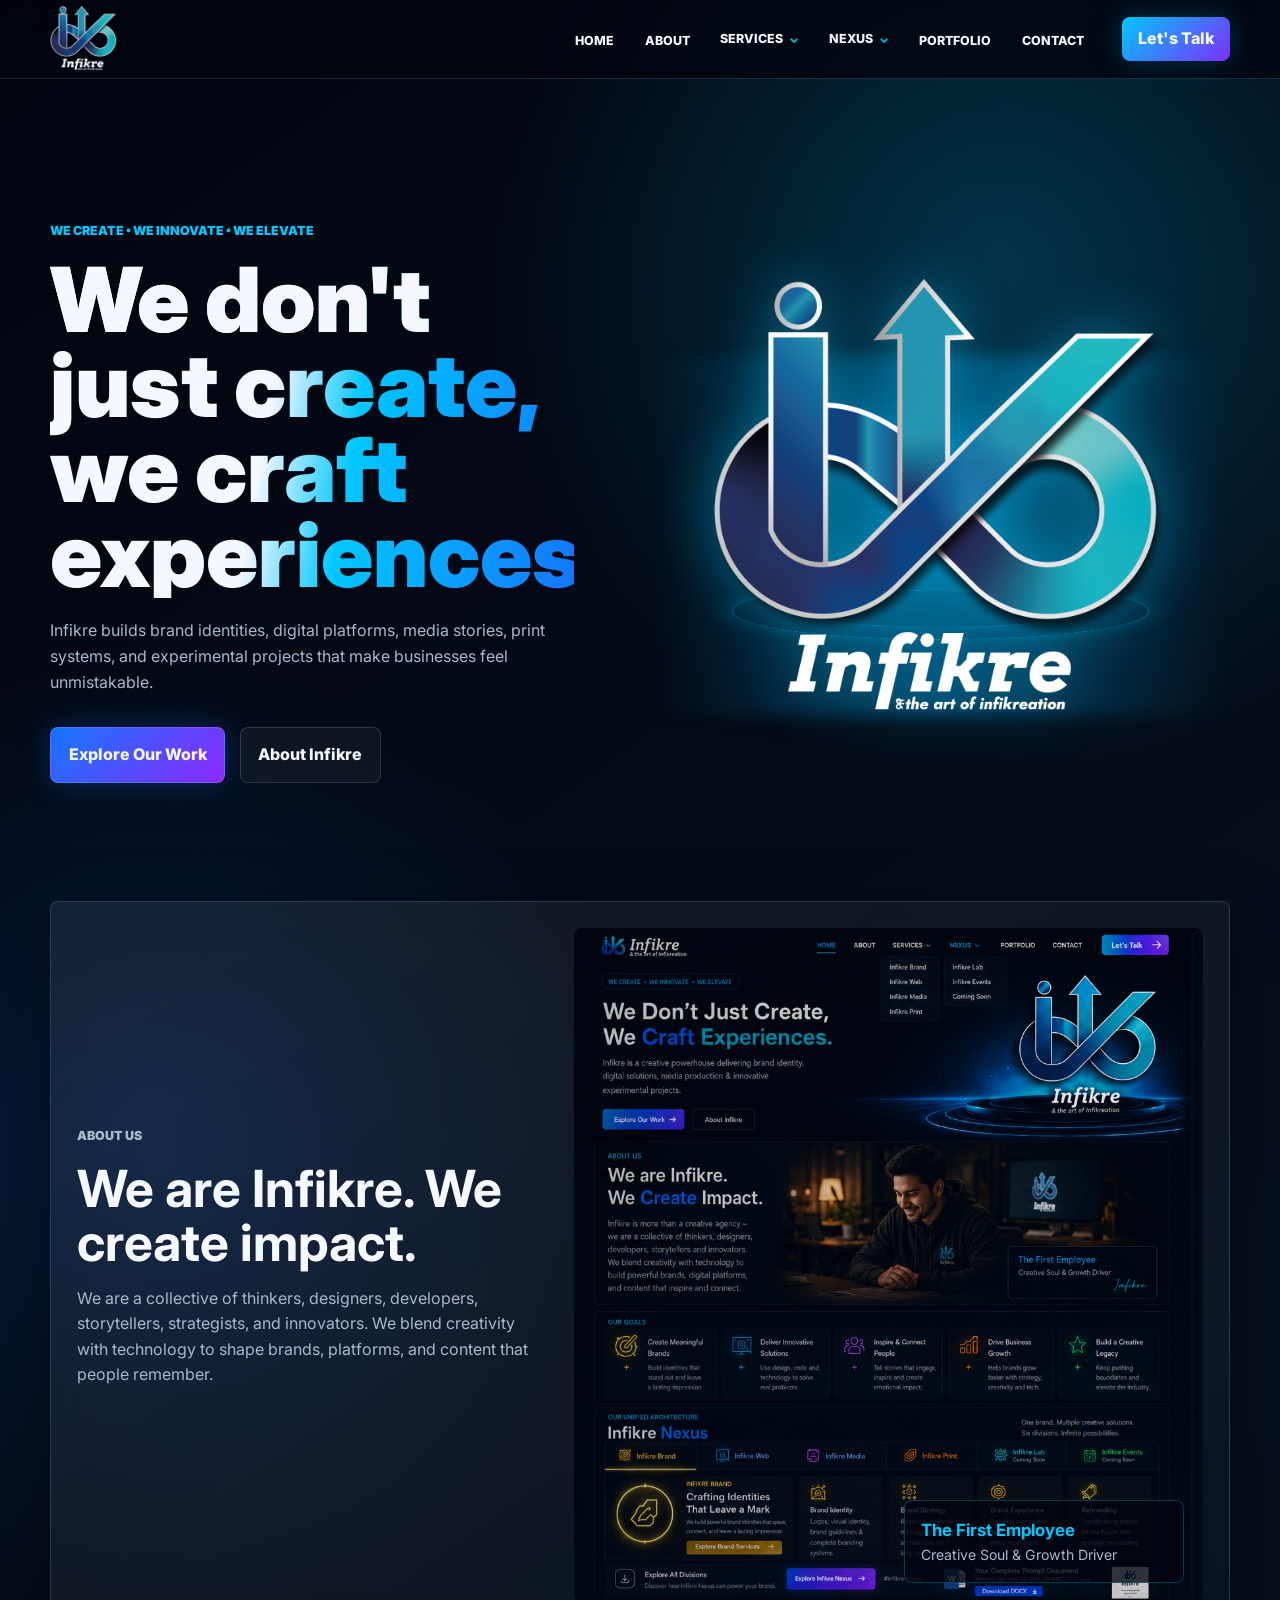
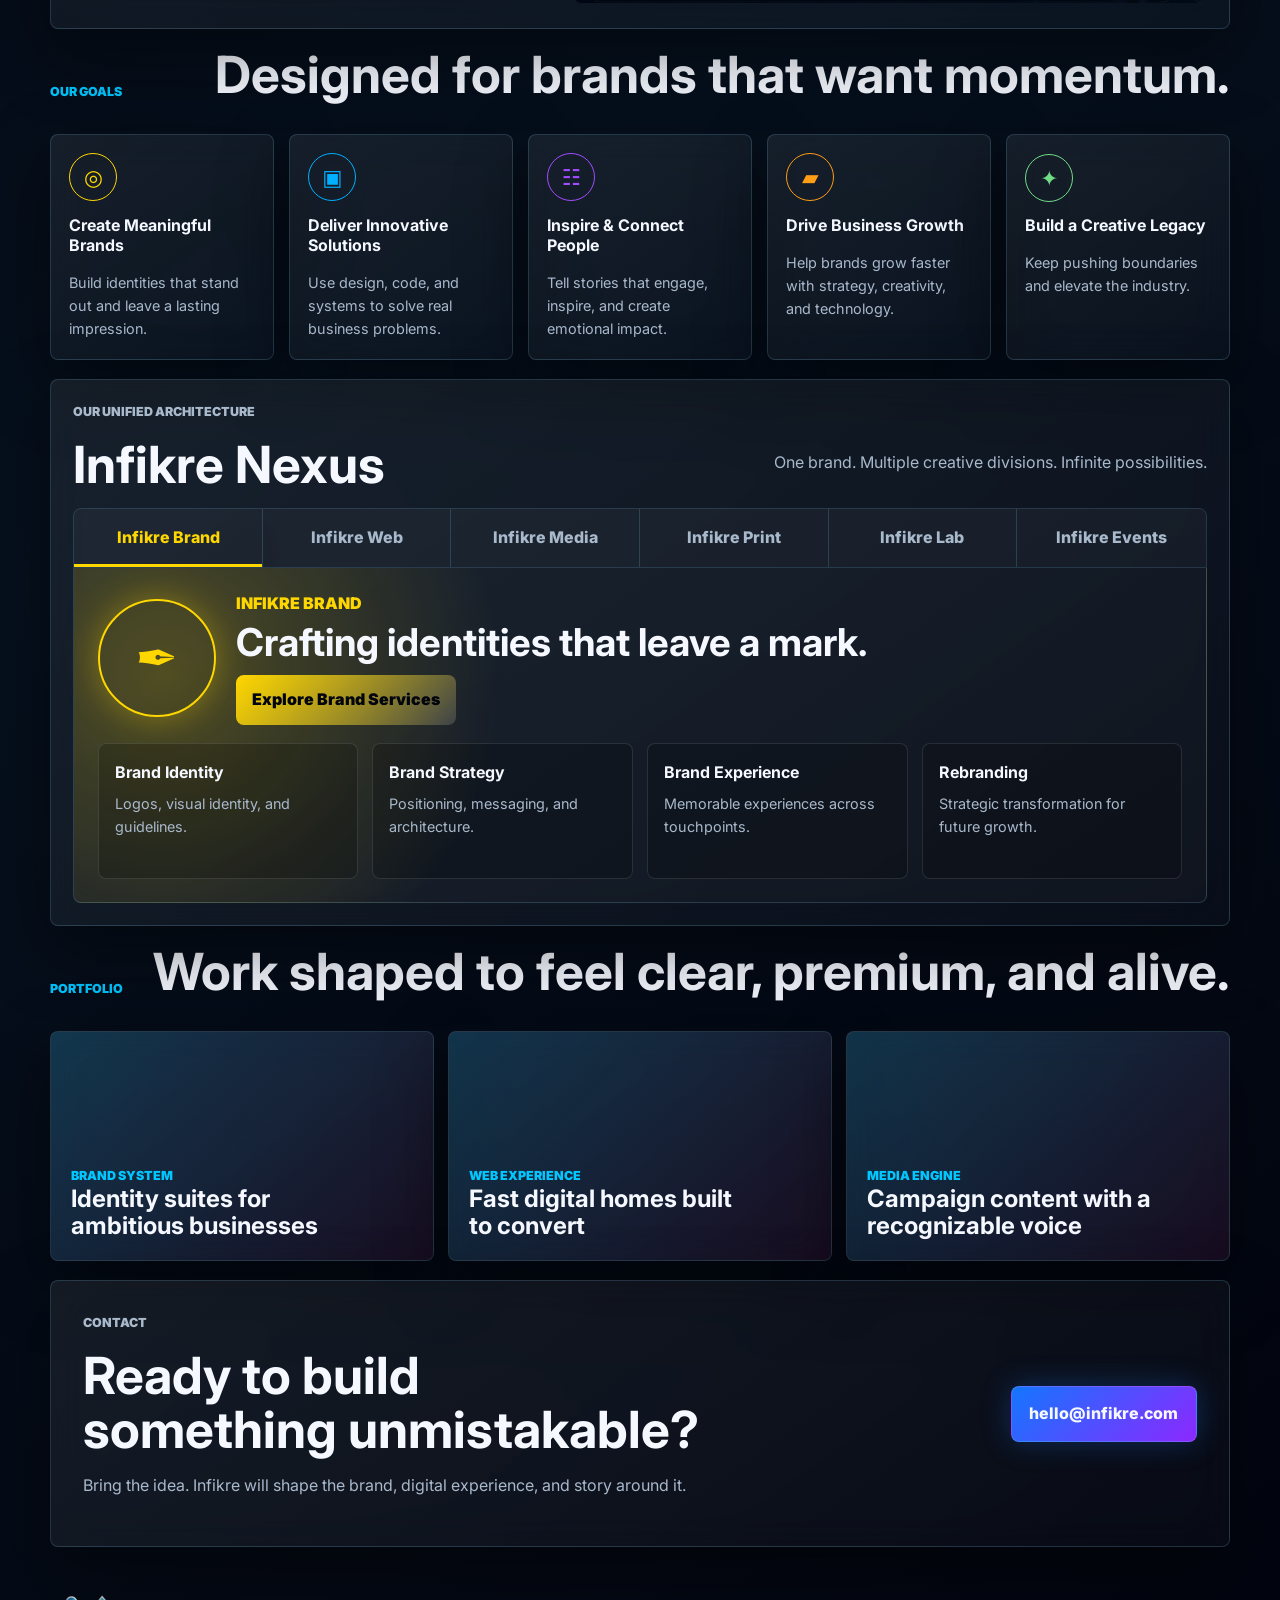
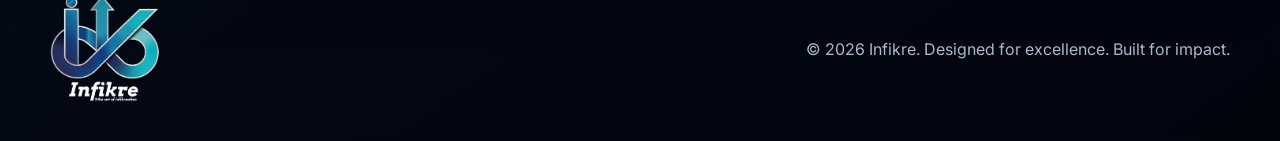
==== index.html @ 0346b644 "first Upload infikre Hosting Hosting First Time" ====
<!doctype html>
<html lang="en">
<head>
  <meta charset="utf-8">
  <meta name="viewport" content="width=device-width, initial-scale=1">
  <title>Infikre | The Art of Infikreation</title>
  <meta name="description" content="Infikre is a creative powerhouse for branding, web, media, print, innovation labs, and events.">
  <link rel="preconnect" href="https://fonts.googleapis.com">
  <link rel="preconnect" href="https://fonts.gstatic.com" crossorigin>
  <link href="https://fonts.googleapis.com/css2?family=Inter:wght@400;500;600;700;800;900&display=swap" rel="stylesheet">
  <link rel="stylesheet" href="styles.css">
</head>
<body>
  <a class="skip-link" href="#main">Skip to content</a>

  <header class="site-header">
    <nav class="nav-shell" aria-label="Main navigation">
      <a class="brand-mark" href="#home" aria-label="Infikre home">
        <img src="assets/infikre-logo.png" alt="Infikre">
      </a>

      <button class="menu-toggle" type="button" aria-expanded="false" aria-controls="primary-menu" aria-label="Open menu">
        <span></span>
        <span></span>
        <span></span>
      </button>

      <ul class="primary-menu" id="primary-menu">
        <li><a href="#home">Home</a></li>
        <li><a href="#about">About</a></li>
        <li class="has-menu">
          <button type="button" aria-expanded="false">Services</button>
          <ul class="dropdown" aria-label="Services">
            <li><a href="brand.html">Infikre Brand</a></li>
            <li><a href="web.html">Infikre Web</a></li>
            <li><a href="media.html">Infikre Media</a></li>
            <li><a href="print.html">Infikre Print</a></li>
          </ul>
        </li>
        <li class="has-menu">
          <button type="button" aria-expanded="false">Nexus</button>
          <ul class="dropdown" aria-label="Nexus">
            <li><a href="lab.html">Infikre Lab</a></li>
            <li><a href="#nexus" data-tab-link="events">Infikre Events</a></li>
            <li><a href="#nexus" data-tab-link="future">Coming Soon</a></li>
          </ul>
        </li>
        <li><a href="#portfolio">Portfolio</a></li>
        <li><a href="#contact">Contact</a></li>
      </ul>

      <a class="talk-button" href="#contact">Let's Talk</a>
    </nav>
  </header>

  <main id="main">
    <section class="hero-section" id="home" aria-labelledby="hero-title">
      <div class="hero-copy">
        <p class="eyebrow">We create &bull; We innovate &bull; We elevate</p>
        <h1 id="hero-title">We don't just create, we craft experiences.</h1>
        <p class="hero-text">Infikre builds brand identities, digital platforms, media stories, print systems, and experimental projects that make businesses feel unmistakable.</p>
        <div class="hero-actions">
          <a class="button primary" href="#portfolio">Explore Our Work</a>
          <a class="button secondary" href="#about">About Infikre</a>
        </div>
      </div>
      <div class="hero-stage" aria-label="Infikre brand visual">
        <div class="orbit one"></div>
        <div class="orbit two"></div>
        <img class="hero-logo" src="assets/infikre-logo.png" alt="Infikre logo">
      </div>
    </section>

    <section class="about-section panel" id="about" aria-labelledby="about-title">
      <div class="about-copy">
        <p class="section-kicker">About us</p>
        <h2 id="about-title">We are Infikre. We create impact.</h2>
        <p>We are a collective of thinkers, designers, developers, storytellers, strategists, and innovators. We blend creativity with technology to shape brands, platforms, and content that people remember.</p>
      </div>
      <figure class="about-visual">
        <img src="assets/infikre-master-visual.png" alt="Infikre website concept with dark interface and brand elements">
        <figcaption>
          <strong>The First Employee</strong>
          <span>Creative Soul &amp; Growth Driver</span>
        </figcaption>
      </figure>
    </section>

    <section class="goals-section" aria-labelledby="goals-title">
      <div class="section-heading">
        <p class="section-kicker">Our goals</p>
        <h2 id="goals-title">Designed for brands that want momentum.</h2>
      </div>
      <div class="goal-grid">
        <article class="goal-card">
          <span class="icon gold">◎</span>
          <h3>Create Meaningful Brands</h3>
          <p>Build identities that stand out and leave a lasting impression.</p>
        </article>
        <article class="goal-card">
          <span class="icon blue">▣</span>
          <h3>Deliver Innovative Solutions</h3>
          <p>Use design, code, and systems to solve real business problems.</p>
        </article>
        <article class="goal-card">
          <span class="icon purple">☷</span>
          <h3>Inspire &amp; Connect People</h3>
          <p>Tell stories that engage, inspire, and create emotional impact.</p>
        </article>
        <article class="goal-card">
          <span class="icon orange">▰</span>
          <h3>Drive Business Growth</h3>
          <p>Help brands grow faster with strategy, creativity, and technology.</p>
        </article>
        <article class="goal-card">
          <span class="icon green">✦</span>
          <h3>Build a Creative Legacy</h3>
          <p>Keep pushing boundaries and elevate the industry.</p>
        </article>
      </div>
    </section>

    <section class="nexus-section panel" id="nexus" aria-labelledby="nexus-title">
      <div class="nexus-intro">
        <div>
          <p class="section-kicker">Our unified architecture</p>
          <h2 id="nexus-title">Infikre Nexus</h2>
        </div>
        <p>One brand. Multiple creative divisions. Infinite possibilities.</p>
      </div>

      <div class="tabs" data-tabs>
        <div class="tab-list" role="tablist" aria-label="Infikre Nexus divisions">
          <button class="tab is-active" role="tab" id="tab-brand" aria-selected="true" aria-controls="panel-brand" data-tab="brand">Infikre Brand</button>
          <button class="tab" role="tab" id="tab-web" aria-selected="false" aria-controls="panel-web" data-tab="web">Infikre Web</button>
          <button class="tab" role="tab" id="tab-media" aria-selected="false" aria-controls="panel-media" data-tab="media">Infikre Media</button>
          <button class="tab" role="tab" id="tab-print" aria-selected="false" aria-controls="panel-print" data-tab="print">Infikre Print</button>
          <button class="tab" role="tab" id="tab-lab" aria-selected="false" aria-controls="panel-lab" data-tab="lab">Infikre Lab</button>
          <button class="tab" role="tab" id="tab-events" aria-selected="false" aria-controls="panel-events" data-tab="events">Infikre Events</button>
        </div>

        <article class="tab-panel is-active brand-panel" id="panel-brand" role="tabpanel" aria-labelledby="tab-brand" data-panel="brand">
          <div class="panel-lead">
            <span class="panel-symbol">✒</span>
            <div>
              <p>Infikre Brand</p>
              <h3>Crafting identities that leave a mark.</h3>
              <a href="brand.html">Explore Brand Services</a>
            </div>
          </div>
          <div class="service-grid">
            <div><h4>Brand Identity</h4><p>Logos, visual identity, and guidelines.</p></div>
            <div><h4>Brand Strategy</h4><p>Positioning, messaging, and architecture.</p></div>
            <div><h4>Brand Experience</h4><p>Memorable experiences across touchpoints.</p></div>
            <div><h4>Rebranding</h4><p>Strategic transformation for future growth.</p></div>
          </div>
        </article>

        <article class="tab-panel web-panel" id="panel-web" role="tabpanel" aria-labelledby="tab-web" data-panel="web" hidden>
          <div class="panel-lead">
            <span class="panel-symbol">⌘</span>
            <div>
              <p>Infikre Web</p>
              <h3>Digital platforms built for speed, clarity, and conversion.</h3>
              <a href="#contact">Start a Web Project</a>
            </div>
          </div>
          <div class="service-grid">
            <div><h4>Websites</h4><p>Responsive business sites and landing pages.</p></div>
            <div><h4>Web Apps</h4><p>Usable tools for internal and customer workflows.</p></div>
            <div><h4>SEO Foundations</h4><p>Structure, performance, metadata, and content clarity.</p></div>
            <div><h4>Care Plans</h4><p>Iteration, improvements, maintenance, and analytics.</p></div>
          </div>
        </article>

        <article class="tab-panel media-panel" id="panel-media" role="tabpanel" aria-labelledby="tab-media" data-panel="media" hidden>
          <div class="panel-lead">
            <span class="panel-symbol">◈</span>
            <div>
              <p>Infikre Media</p>
              <h3>Content that carries the brand voice everywhere it moves.</h3>
              <a href="#contact">Plan Media Production</a>
            </div>
          </div>
          <div class="service-grid">
            <div><h4>Photo &amp; Video</h4><p>Campaign visuals, reels, product, and event content.</p></div>
            <div><h4>Social Systems</h4><p>Templates, calendars, and platform-ready content.</p></div>
            <div><h4>Motion Design</h4><p>Animated explainers, intros, and brand reveals.</p></div>
            <div><h4>Storytelling</h4><p>Messaging, scripts, narratives, and content direction.</p></div>
          </div>
        </article>

        <article class="tab-panel print-panel" id="panel-print" role="tabpanel" aria-labelledby="tab-print" data-panel="print" hidden>
          <div class="panel-lead">
            <span class="panel-symbol">▱</span>
            <div>
              <p>Infikre Print</p>
              <h3>Tactile brand materials with premium detail.</h3>
              <a href="#contact">Create Print Collateral</a>
            </div>
          </div>
          <div class="service-grid">
            <div><h4>Business Collateral</h4><p>Cards, letterheads, brochures, and decks.</p></div>
            <div><h4>Packaging</h4><p>Labels, wraps, inserts, and launch kits.</p></div>
            <div><h4>Signage</h4><p>Retail, event, and environmental graphics.</p></div>
            <div><h4>Production Support</h4><p>Print-ready files and vendor coordination.</p></div>
          </div>
        </article>

        <article class="tab-panel lab-panel" id="panel-lab" role="tabpanel" aria-labelledby="tab-lab" data-panel="lab" hidden>
          <div class="panel-lead">
            <span class="panel-symbol">✺</span>
            <div>
              <p>Infikre Lab</p>
              <h3>Experimental ideas, prototypes, and future-ready concepts.</h3>
              <a href="lab.html">Enter the Lab</a>
            </div>
          </div>
          <div class="service-grid">
            <div><h4>Prototype Sprints</h4><p>Rapid tests for product, campaign, and service ideas.</p></div>
            <div><h4>AI Workflows</h4><p>Creative automation and practical business assistants.</p></div>
            <div><h4>Interactive Concepts</h4><p>Immersive web, installations, and experience design.</p></div>
            <div><h4>Innovation Roadmaps</h4><p>Prioritized opportunities for your next move.</p></div>
          </div>
        </article>

        <article class="tab-panel events-panel" id="panel-events" role="tabpanel" aria-labelledby="tab-events" data-panel="events" hidden>
          <div class="panel-lead">
            <span class="panel-symbol">▦</span>
            <div>
              <p>Infikre Events</p>
              <h3>Experiences that bring people into the brand story.</h3>
              <a href="#contact">Design an Event</a>
            </div>
          </div>
          <div class="service-grid">
            <div><h4>Launch Events</h4><p>Brand, product, and campaign moments.</p></div>
            <div><h4>Creative Direction</h4><p>Theme, stage, visuals, and attendee journey.</p></div>
            <div><h4>Event Media</h4><p>Pre-event teasers, live content, and recaps.</p></div>
            <div><h4>Community</h4><p>Workshops, meetups, showcases, and activations.</p></div>
          </div>
        </article>
      </div>
    </section>

    <section class="portfolio-section" id="portfolio" aria-labelledby="portfolio-title">
      <div class="section-heading">
        <p class="section-kicker">Portfolio</p>
        <h2 id="portfolio-title">Work shaped to feel clear, premium, and alive.</h2>
      </div>
      <div class="portfolio-grid">
        <article><span>Brand System</span><h3>Identity suites for ambitious businesses</h3></article>
        <article><span>Web Experience</span><h3>Fast digital homes built to convert</h3></article>
        <article><span>Media Engine</span><h3>Campaign content with a recognizable voice</h3></article>
      </div>
    </section>

    <section class="contact-section panel" id="contact" aria-labelledby="contact-title">
      <div>
        <p class="section-kicker">Contact</p>
        <h2 id="contact-title">Ready to build something unmistakable?</h2>
        <p>Bring the idea. Infikre will shape the brand, digital experience, and story around it.</p>
      </div>
      <a class="button primary" href="mailto:hello@infikre.com">hello@infikre.com</a>
    </section>
  </main>

  <footer class="site-footer">
    <img src="assets/infikre-logo.png" alt="Infikre">
    <p>&copy; 2026 Infikre. Designed for excellence. Built for impact.</p>
  </footer>

  <script src="script.js"></script>
</body>
</html>
---- styles.css ----
:root {
  --bg: #02040e;
  --bg-2: #06101d;
  --panel: rgba(8, 20, 34, 0.78);
  --panel-strong: rgba(12, 28, 47, 0.92);
  --line: rgba(142, 214, 255, 0.18);
  --text: #f5f8ff;
  --muted: #a9b9cc;
  --cyan: #00c7ff;
  --blue: #1476ff;
  --magenta: #ec008c;
  --brand: #ffd700;
  --web: #00b0ff;
  --media: #a14dff;
  --print: #ff9d16;
  --lab: #00e5ff;
  --events: #70dd86;
  --shadow: 0 24px 70px rgba(0, 0, 0, 0.45);
  --radius: 8px;
}

* {
  box-sizing: border-box;
}

html {
  scroll-behavior: smooth;
}

body {
  margin: 0;
  min-width: 320px;
  background:
    radial-gradient(circle at 78% 8%, rgba(0, 199, 255, 0.22), transparent 32rem),
    radial-gradient(circle at 12% 34%, rgba(20, 118, 255, 0.16), transparent 30rem),
    linear-gradient(145deg, #02040e 0%, #06101d 52%, #02040e 100%);
  color: var(--text);
  font-family: Inter, system-ui, -apple-system, BlinkMacSystemFont, "Segoe UI", sans-serif;
  line-height: 1.6;
}

img {
  display: block;
  max-width: 100%;
}

a {
  color: inherit;
  text-decoration: none;
}

button,
a {
  -webkit-tap-highlight-color: transparent;
}

:focus-visible {
  outline: 3px solid var(--cyan);
  outline-offset: 4px;
}

.skip-link {
  position: fixed;
  left: 1rem;
  top: -4rem;
  z-index: 100;
  border-radius: var(--radius);
  background: var(--text);
  color: var(--bg);
  padding: 0.75rem 1rem;
  font-weight: 800;
}

.skip-link:focus {
  top: 1rem;
}

.site-header {
  position: sticky;
  top: 0;
  z-index: 50;
  border-bottom: 1px solid var(--line);
  background: rgba(2, 4, 14, 0.78);
  backdrop-filter: blur(18px);
}

.nav-shell {
  display: flex;
  align-items: center;
  gap: 1.1rem;
  width: min(1180px, calc(100% - 32px));
  margin: 0 auto;
  min-height: 78px;
}

.brand-mark {
  display: flex;
  align-items: center;
  width: 142px;
  flex: 0 0 auto;
}

.brand-mark img {
  width: 68px;
  height: 68px;
  object-fit: contain;
}

.primary-menu {
  display: flex;
  align-items: center;
  justify-content: center;
  gap: 0.35rem;
  list-style: none;
  margin: 0 0 0 auto;
  padding: 0;
}

.primary-menu a,
.primary-menu button {
  border: 0;
  border-radius: var(--radius);
  background: transparent;
  color: var(--text);
  cursor: pointer;
  font: inherit;
  font-size: 0.78rem;
  font-weight: 800;
  letter-spacing: 0;
  padding: 0.72rem 0.78rem;
  text-transform: uppercase;
}

.primary-menu a:hover,
.primary-menu button:hover {
  color: var(--cyan);
}

.has-menu {
  position: relative;
}

.has-menu > button::after {
  content: "⌄";
  color: var(--cyan);
  margin-left: 0.35rem;
}

.dropdown {
  position: absolute;
  top: calc(100% + 0.55rem);
  left: 0;
  min-width: 180px;
  list-style: none;
  margin: 0;
  padding: 0.45rem;
  border: 1px solid var(--line);
  border-radius: var(--radius);
  background: rgba(4, 12, 24, 0.96);
  box-shadow: var(--shadow);
  opacity: 0;
  pointer-events: none;
  transform: translateY(-8px);
  transition: opacity 180ms ease, transform 180ms ease;
}

.has-menu:hover .dropdown,
.has-menu:focus-within .dropdown,
.has-menu.is-open .dropdown {
  opacity: 1;
  pointer-events: auto;
  transform: translateY(0);
}

.dropdown a {
  display: block;
  padding: 0.7rem 0.75rem;
  text-transform: none;
}

.talk-button,
.button {
  display: inline-flex;
  align-items: center;
  justify-content: center;
  min-height: 44px;
  border-radius: var(--radius);
  font-weight: 800;
  white-space: nowrap;
}

.talk-button {
  margin-left: 0.5rem;
  padding: 0 1rem;
  background: linear-gradient(135deg, var(--cyan), #7d2fff);
  box-shadow: 0 0 28px rgba(0, 183, 255, 0.25);
}

.menu-toggle {
  display: none;
  width: 46px;
  height: 46px;
  margin-left: auto;
  border: 1px solid var(--line);
  border-radius: var(--radius);
  background: rgba(255, 255, 255, 0.04);
}

.menu-toggle span {
  display: block;
  width: 20px;
  height: 2px;
  margin: 5px auto;
  background: var(--text);
}

main {
  width: min(1180px, calc(100% - 32px));
  margin: 0 auto;
}

.hero-section {
  display: grid;
  grid-template-columns: minmax(0, 0.95fr) minmax(300px, 1.05fr);
  align-items: center;
  gap: clamp(2rem, 6vw, 6rem);
  min-height: calc(100vh - 78px);
  padding: 4.5rem 0 3rem;
}

.eyebrow,
.section-kicker {
  color: var(--cyan);
  font-size: 0.78rem;
  font-weight: 900;
  letter-spacing: 0;
  margin: 0 0 1rem;
  text-transform: uppercase;
}

h1,
h2,
h3,
p {
  margin-top: 0;
}

h1 {
  max-width: 760px;
  font-size: clamp(2.65rem, 7vw, 6rem);
  line-height: 0.95;
  margin-bottom: 1.3rem;
  font-weight: 900;
  text-wrap: balance;
}

h1::first-line {
  color: var(--text);
}

.hero-copy h1 {
  background: linear-gradient(100deg, var(--text) 0 42%, var(--cyan) 58%, var(--blue) 100%);
  -webkit-background-clip: text;
  background-clip: text;
  color: transparent;
}

.hero-text,
.about-copy p,
.contact-section p,
.nexus-intro p {
  color: var(--muted);
  max-width: 620px;
}

.hero-actions {
  display: flex;
  flex-wrap: wrap;
  gap: 0.9rem;
  margin-top: 2rem;
}

.button {
  border: 1px solid rgba(255, 255, 255, 0.14);
  padding: 0.88rem 1.1rem;
}

.button.primary {
  background: linear-gradient(135deg, var(--blue), #8c28ff);
  box-shadow: 0 0 30px rgba(20, 118, 255, 0.28);
}

.button.secondary {
  background: rgba(255, 255, 255, 0.045);
}

.hero-stage {
  position: relative;
  display: grid;
  place-items: center;
  min-height: 520px;
  overflow: hidden;
}

.hero-stage::before {
  content: "";
  position: absolute;
  inset: 22% 0 9%;
  background:
    radial-gradient(ellipse at center, rgba(0, 199, 255, 0.32), transparent 52%),
    linear-gradient(90deg, transparent, rgba(0, 176, 255, 0.32), transparent);
  filter: blur(8px);
}

.hero-stage img {
  position: relative;
  width: min(460px, 84vw);
  filter: drop-shadow(0 0 28px rgba(0, 199, 255, 0.42));
  animation: float 5s ease-in-out infinite;
}
#hero-title{
  z-index: 90;
}

.orbit {
  position: absolute;
  border: 1px solid rgba(0, 199, 255, 0.4);
  border-radius: 50%;
  transform: rotateX(70deg);
  box-shadow: 0 0 34px rgba(0, 199, 255, 0.22);
}

.orbit.one {
  width: 72%;
  height: 32%;
  bottom: 13%;
}

.orbit.two {
  width: 52%;
  height: 21%;
  bottom: 19%;
}

.hero-logo {
  z-index: 1;
}

.panel,
.goal-card,
.portfolio-grid article {
  border: 1px solid var(--line);
  border-radius: var(--radius);
  background: linear-gradient(145deg, rgba(255, 255, 255, 0.07), rgba(255, 255, 255, 0.025));
  box-shadow: var(--shadow);
  backdrop-filter: blur(18px);
}

.about-section {
  display: grid;
  grid-template-columns: minmax(0, 0.85fr) minmax(320px, 1.15fr);
  gap: 2rem;
  align-items: center;
  padding: clamp(1.1rem, 3vw, 1.6rem);
}

h2 {
  font-size: clamp(2rem, 4vw, 3.4rem);
  line-height: 1.05;
  margin-bottom: 1rem;
  text-wrap: balance;
}

.about-visual {
  position: relative;
  margin: 0;
  min-height: 300px;
  overflow: hidden;
  border-radius: var(--radius);
}

.about-visual img {
  width: 100%;
  height: 100%;
  min-height: 350px;
  object-fit: cover;
  object-position: left center;
}

.about-visual::after {
  content: "";
  position: absolute;
  inset: 0;
  background: linear-gradient(90deg, rgba(2, 4, 14, 0.28), rgba(2, 4, 14, 0.04));
}

.about-visual figcaption {
  position: absolute;
  right: 1.2rem;
  bottom: 1.2rem;
  z-index: 1;
  width: min(280px, calc(100% - 2.4rem));
  border: 1px solid rgba(0, 199, 255, 0.28);
  border-radius: var(--radius);
  background: rgba(2, 4, 14, 0.76);
  padding: 1rem;
}

.about-visual strong,
.about-visual span {
  display: block;
}

.about-visual strong {
  color: var(--cyan);
  font-size: 1.05rem;
}

.about-visual span {
  color: var(--muted);
  font-size: 0.88rem;
}

.goals-section,
.portfolio-section,
.nexus-section,
.contact-section {
  margin-top: 1.2rem;
}

.section-heading {
  display: flex;
  align-items: end;
  justify-content: space-between;
  gap: 1rem;
  margin-bottom: 1rem;
}

.goal-grid {
  display: grid;
  grid-template-columns: repeat(5, minmax(0, 1fr));
  gap: 0.9rem;
}

.goal-card {
  min-height: 188px;
  padding: 1.15rem;
}

.icon {
  display: grid;
  place-items: center;
  width: 48px;
  height: 48px;
  margin-bottom: 0.85rem;
  border: 1px solid currentColor;
  border-radius: 50%;
  font-size: 1.35rem;
}

.gold { color: var(--brand); }
.blue { color: var(--web); }
.purple { color: var(--media); }
.orange { color: var(--print); }
.green { color: var(--events); }

.goal-card h3 {
  font-size: 1rem;
  line-height: 1.25;
}

.goal-card p,
.service-grid p,
.portfolio-grid p {
  color: var(--muted);
  font-size: 0.9rem;
  margin-bottom: 0;
}

.nexus-section {
  padding: clamp(1rem, 2.4vw, 1.4rem);
}

.nexus-intro {
  display: flex;
  align-items: end;
  justify-content: space-between;
  gap: 1rem;
  margin-bottom: 1rem;
}

.nexus-intro h2 {
  margin-bottom: 0;
}

.tab-list {
  display: grid;
  grid-template-columns: repeat(6, minmax(132px, 1fr));
  overflow-x: auto;
  border: 1px solid var(--line);
  border-radius: var(--radius) var(--radius) 0 0;
}

.tab {
  min-height: 58px;
  border: 0;
  border-right: 1px solid var(--line);
  background: rgba(255, 255, 255, 0.035);
  color: var(--muted);
  cursor: pointer;
  font: inherit;
  font-weight: 800;
}

.tab:last-child {
  border-right: 0;
}

.tab.is-active {
  color: var(--active, var(--cyan));
  box-shadow: inset 0 -3px 0 var(--active, var(--cyan)), 0 16px 38px rgba(0, 0, 0, 0.28);
}

.tabs:has(.brand-panel.is-active) { --active: var(--brand); }
.tabs:has(.web-panel.is-active) { --active: var(--web); }
.tabs:has(.media-panel.is-active) { --active: var(--media); }
.tabs:has(.print-panel.is-active) { --active: var(--print); }
.tabs:has(.lab-panel.is-active) { --active: var(--lab); }
.tabs:has(.events-panel.is-active) { --active: var(--events); }

.tab-panel {
  border: 1px solid var(--line);
  border-top: 0;
  border-radius: 0 0 var(--radius) var(--radius);
  background:
    radial-gradient(circle at 8% 32%, color-mix(in srgb, var(--active, var(--cyan)) 24%, transparent), transparent 21rem),
    rgba(255, 255, 255, 0.026);
  padding: clamp(1rem, 3vw, 1.45rem);
  animation: reveal 260ms ease;
}

.panel-lead {
  display: grid;
  grid-template-columns: auto minmax(0, 1fr);
  align-items: center;
  gap: 1.25rem;
  margin-bottom: 1.1rem;
}

.panel-symbol {
  display: grid;
  place-items: center;
  width: 118px;
  aspect-ratio: 1;
  border: 2px solid var(--active, var(--cyan));
  border-radius: 50%;
  color: var(--active, var(--cyan));
  font-size: 3.2rem;
  box-shadow: 0 0 34px color-mix(in srgb, var(--active, var(--cyan)) 35%, transparent);
}

.panel-lead p {
  color: var(--active, var(--cyan));
  font-weight: 900;
  margin-bottom: 0.3rem;
  text-transform: uppercase;
}

.panel-lead h3 {
  font-size: clamp(1.65rem, 3vw, 2.5rem);
  line-height: 1.05;
  margin-bottom: 0.85rem;
}

.panel-lead a {
  display: inline-flex;
  border-radius: var(--radius);
  background: linear-gradient(135deg, var(--active, var(--cyan)), rgba(255, 255, 255, 0.14));
  color: #02040e;
  font-weight: 900;
  padding: 0.75rem 1rem;
}

.service-grid,
.portfolio-grid {
  display: grid;
  grid-template-columns: repeat(4, minmax(0, 1fr));
  gap: 0.9rem;
}

.service-grid div {
  min-height: 136px;
  border: 1px solid rgba(255, 255, 255, 0.11);
  border-radius: var(--radius);
  background: rgba(0, 0, 0, 0.2);
  padding: 1rem;
}

.service-grid h4 {
  margin: 0 0 0.45rem;
}

.portfolio-grid {
  grid-template-columns: repeat(3, minmax(0, 1fr));
}

.portfolio-grid article {
  min-height: 230px;
  display: flex;
  flex-direction: column;
  justify-content: end;
  padding: 1.25rem;
  overflow: hidden;
  position: relative;
}

.portfolio-grid article::before {
  content: "";
  position: absolute;
  inset: 0;
  background: linear-gradient(135deg, rgba(0, 176, 255, 0.2), rgba(236, 0, 140, 0.08));
  opacity: 0.85;
}

.portfolio-grid span,
.portfolio-grid h3 {
  position: relative;
}

.portfolio-grid span {
  color: var(--cyan);
  font-size: 0.78rem;
  font-weight: 900;
  text-transform: uppercase;
}

.portfolio-grid h3 {
  max-width: 18rem;
  margin-bottom: 0;
  font-size: 1.5rem;
  line-height: 1.12;
}

.contact-section {
  display: flex;
  align-items: center;
  justify-content: space-between;
  gap: 1.5rem;
  padding: clamp(1.25rem, 3vw, 2rem);
}

.contact-section h2 {
  max-width: 720px;
}

.site-footer {
  display: flex;
  align-items: center;
  justify-content: space-between;
  gap: 1rem;
  width: min(1180px, calc(100% - 32px));
  margin: 1.4rem auto 0;
  padding: 1.5rem 0 2.2rem;
  color: var(--muted);
}

.site-footer img {
  width: 112px;
}

.site-footer p {
  margin: 0;
  text-align: right;
}

@keyframes float {
  0%,
  100% { transform: translateY(0); }
  50% { transform: translateY(-14px); }
}

@keyframes reveal {
  from {
    opacity: 0;
    transform: translateY(8px);
  }
  to {
    opacity: 1;
    transform: translateY(0);
  }
}

@media (max-width: 980px) {
  .menu-toggle {
    display: block;
  }

  .primary-menu,
  .talk-button {
    display: none;
  }

  .nav-shell.is-open .primary-menu,
  .nav-shell.is-open .talk-button {
    display: flex;
  }

  .nav-shell {
    flex-wrap: wrap;
    padding: 0.65rem 0;
  }

  .nav-shell.is-open .primary-menu {
    width: 100%;
    align-items: stretch;
    flex-direction: column;
    order: 3;
    padding: 0.75rem 0;
  }

  .nav-shell.is-open .talk-button {
    order: 4;
    width: 100%;
  }

  .has-menu {
    position: static;
  }

  .dropdown {
    position: static;
    display: none;
    opacity: 1;
    pointer-events: auto;
    transform: none;
    box-shadow: none;
    margin: 0.2rem 0 0.6rem;
  }

  .has-menu.is-open .dropdown {
    display: block;
  }

  .primary-menu a,
  .primary-menu button {
    width: 100%;
    text-align: left;
  }

  .hero-section,
  .about-section {
    grid-template-columns: 1fr;
  }

  .hero-section {
    min-height: auto;
    padding-top: 3rem;
  }

  .hero-stage {
    min-height: 400px;
  }

  .goal-grid {
    grid-template-columns: repeat(2, minmax(0, 1fr));
  }

  .service-grid {
    grid-template-columns: repeat(2, minmax(0, 1fr));
  }
}

@media (max-width: 700px) {
  main,
  .nav-shell,
  .site-footer {
    width: min(100% - 24px, 1180px);
  }

  .brand-mark {
    width: 118px;
  }

  .hero-section {
    gap: 1rem;
    padding-top: 2rem;
  }

  .hero-stage {
    min-height: 310px;
  }

  .hero-stage img {
    width: min(350px, 90vw);
  }

  .about-visual img {
    min-height: 280px;
  }

  .nexus-intro,
  .section-heading,
  .contact-section,
  .site-footer {
    align-items: start;
    flex-direction: column;
  }

  .goal-grid,
  .service-grid,
  .portfolio-grid {
    grid-template-columns: 1fr;
  }

  .goal-card {
    min-height: auto;
  }

  .tab-list {
    display: flex;
    scroll-snap-type: x mandatory;
  }

  .tab {
    flex: 0 0 168px;
    scroll-snap-align: start;
  }

  .panel-lead {
    grid-template-columns: 1fr;
  }

  .panel-symbol {
    width: 88px;
    font-size: 2.4rem;
  }

  .contact-section .button {
    width: 100%;
  }

  .site-footer p {
    text-align: left;
  }
}

@media (prefers-reduced-motion: reduce) {
  *,
  *::before,
  *::after {
    animation-duration: 0.01ms !important;
    animation-iteration-count: 1 !important;
    scroll-behavior: auto !important;
    transition-duration: 0.01ms !important;
  }
}

/* Infikre Brand page */
.brand-page {
  background:
    radial-gradient(circle at 24% 12%, rgba(0, 199, 255, 0.22), transparent 34rem),
    radial-gradient(circle at 86% 18%, rgba(236, 0, 140, 0.12), transparent 29rem),
    radial-gradient(circle at 50% 92%, rgba(20, 118, 255, 0.16), transparent 40rem),
    #02040e;
}

.brand-main {
  width: min(1240px, calc(100% - 32px));
}

.brand-hero {
  position: relative;
  display: grid;
  grid-template-columns: minmax(0, 0.98fr) minmax(320px, 0.86fr);
  align-items: center;
  gap: clamp(2rem, 7vw, 6rem);
  min-height: calc(100vh - 78px);
  overflow: hidden;
  padding: 5rem 0 4rem;
}

.particle-canvas,
.gradient-mesh {
  position: absolute;
  inset: 0;
  pointer-events: none;
}

.particle-canvas {
  opacity: 0.72;
}

.gradient-mesh {
  background:
    radial-gradient(circle at 62% 34%, rgba(0, 229, 255, 0.16), transparent 18rem),
    radial-gradient(circle at 80% 58%, rgba(255, 215, 0, 0.1), transparent 16rem),
    linear-gradient(135deg, transparent, rgba(0, 176, 255, 0.08), transparent);
  filter: blur(2px);
}

.brand-hero-copy,
.brand-emblem {
  position: relative;
  z-index: 1;
}

.brand-hero h1 {
  max-width: 900px;
  font-size: clamp(3rem, 8vw, 7.2rem);
  line-height: 0.9;
}

.brand-emblem {
  display: grid;
  place-items: center;
  min-height: 540px;
  perspective: 1200px;
}

.brand-emblem img {
  width: min(440px, 82vw);
  filter: drop-shadow(0 0 34px rgba(0, 199, 255, 0.48));
  animation: float 5.5s ease-in-out infinite;
}

.brand-emblem span {
  position: absolute;
  border: 1px solid rgba(255, 255, 255, 0.16);
  border-radius: 999px;
  background: rgba(5, 16, 29, 0.72);
  box-shadow: 0 16px 42px rgba(0, 0, 0, 0.34);
  color: var(--text);
  font-size: 0.78rem;
  font-weight: 900;
  padding: 0.56rem 0.8rem;
  text-transform: uppercase;
}

.brand-emblem span:nth-of-type(1) {
  left: 4%;
  top: 20%;
}

.brand-emblem span:nth-of-type(2) {
  right: 2%;
  top: 44%;
}

.brand-emblem span:nth-of-type(3) {
  left: 14%;
  bottom: 18%;
}

.emblem-glow {
  position: absolute;
  width: 82%;
  aspect-ratio: 1;
  border-radius: 50%;
  background:
    radial-gradient(circle, rgba(0, 199, 255, 0.3), transparent 58%),
    conic-gradient(from 130deg, rgba(0, 176, 255, 0.08), rgba(255, 215, 0, 0.15), rgba(236, 0, 140, 0.08), rgba(0, 176, 255, 0.08));
  filter: blur(10px);
  animation: spin-slow 18s linear infinite;
}

.brand-section {
  margin-top: clamp(3.5rem, 8vw, 7rem);
}

.brand-section > .section-heading p {
  max-width: 460px;
  color: var(--muted);
}

.matters-grid {
  display: grid;
  grid-template-columns: repeat(3, minmax(0, 1fr));
  gap: 1rem;
}

.lux-card,
.stats-grid div,
.brand-service-cloud span,
.deliverable-grid span,
.industry-grid span,
.before-after,
.brand-portfolio-grid article,
.faq-list details,
.brand-final-cta {
  border: 1px solid var(--line);
  border-radius: var(--radius);
  background: linear-gradient(145deg, rgba(255, 255, 255, 0.07), rgba(255, 255, 255, 0.026));
  box-shadow: var(--shadow);
  backdrop-filter: blur(18px);
}

.lux-card {
  min-height: 230px;
  padding: 1.3rem;
  transition: transform 220ms ease, border-color 220ms ease, box-shadow 220ms ease;
}

.lux-card:hover,
.brand-portfolio-grid article:hover {
  transform: translateY(-6px);
  border-color: rgba(0, 199, 255, 0.44);
  box-shadow: 0 24px 80px rgba(0, 199, 255, 0.12);
}

.lux-card span {
  color: var(--cyan);
  font-weight: 900;
}

.lux-card h3 {
  margin-top: 2rem;
  font-size: 1.45rem;
}

.lux-card p {
  color: var(--muted);
  margin-bottom: 0;
}

.stats-grid {
  display: grid;
  grid-template-columns: repeat(3, minmax(0, 1fr));
  gap: 1rem;
  margin-top: 1rem;
}

.stats-grid div {
  padding: 1.25rem;
}

.stats-grid strong {
  display: block;
  color: var(--cyan);
  font-size: clamp(2.4rem, 5vw, 4.5rem);
  line-height: 1;
}

.stats-grid span {
  color: var(--muted);
}

.brand-service-cloud,
.deliverable-grid,
.industry-grid {
  display: grid;
  gap: 0.8rem;
}

.brand-service-cloud {
  grid-template-columns: repeat(6, minmax(0, 1fr));
}

.brand-service-cloud span,
.deliverable-grid span,
.industry-grid span {
  display: flex;
  align-items: center;
  min-height: 66px;
  padding: 0.9rem 1rem;
  color: var(--text);
  font-weight: 800;
  transition: transform 180ms ease, border-color 180ms ease, color 180ms ease;
}

.brand-service-cloud span:hover,
.deliverable-grid span:hover,
.industry-grid span:hover {
  transform: translateY(-3px);
  border-color: rgba(0, 199, 255, 0.44);
  color: var(--cyan);
}

.timeline {
  position: relative;
  display: grid;
  grid-template-columns: repeat(5, minmax(0, 1fr));
  gap: 1rem;
  list-style: none;
  margin: 0;
  padding: 0;
}

.timeline::before {
  content: "";
  position: absolute;
  left: 1rem;
  right: 1rem;
  top: 31px;
  height: 2px;
  background: linear-gradient(90deg, var(--cyan), var(--brand), var(--magenta));
  opacity: 0.52;
}

.timeline li {
  position: relative;
  min-height: 160px;
  border: 1px solid var(--line);
  border-radius: var(--radius);
  background: rgba(4, 12, 24, 0.7);
  padding: 4.2rem 1rem 1rem;
}

.timeline li::before {
  content: "";
  position: absolute;
  left: 1rem;
  top: 22px;
  width: 18px;
  height: 18px;
  border: 3px solid var(--cyan);
  border-radius: 50%;
  background: var(--bg);
  box-shadow: 0 0 24px rgba(0, 199, 255, 0.5);
}

.timeline strong {
  display: block;
  font-size: 1.05rem;
}

.timeline span {
  color: var(--muted);
  font-size: 0.9rem;
}

.deliverable-grid {
  grid-template-columns: repeat(4, minmax(0, 1fr));
}

.industry-grid {
  grid-template-columns: repeat(6, minmax(0, 1fr));
}

.before-after {
  position: relative;
  display: grid;
  grid-template-columns: 1fr 1fr;
  min-height: 330px;
  overflow: hidden;
}

.ba-side {
  display: flex;
  flex-direction: column;
  justify-content: end;
  padding: clamp(1.2rem, 4vw, 2rem);
}

.ba-side.before {
  background: linear-gradient(135deg, rgba(70, 82, 98, 0.38), rgba(4, 12, 24, 0.78));
}

.ba-side.after {
  background: linear-gradient(135deg, rgba(0, 199, 255, 0.23), rgba(255, 215, 0, 0.12));
}

.ba-side span {
  color: var(--cyan);
  font-weight: 900;
  text-transform: uppercase;
}

.ba-side strong {
  font-size: clamp(1.4rem, 3vw, 2.6rem);
  line-height: 1;
}

.ba-side p {
  color: var(--muted);
  max-width: 22rem;
}

.before-after input {
  position: absolute;
  left: 10%;
  right: 10%;
  bottom: 1.1rem;
  width: 80%;
  accent-color: var(--cyan);
}

.filter-bar {
  display: flex;
  flex-wrap: wrap;
  gap: 0.6rem;
  margin-bottom: 1rem;
}

.filter-bar button {
  border: 1px solid var(--line);
  border-radius: 999px;
  background: rgba(255, 255, 255, 0.04);
  color: var(--text);
  cursor: pointer;
  font: inherit;
  font-weight: 800;
  padding: 0.72rem 0.9rem;
}

.filter-bar button.is-active,
.filter-bar button:hover {
  border-color: rgba(0, 199, 255, 0.5);
  background: rgba(0, 199, 255, 0.14);
  color: var(--cyan);
}

.brand-portfolio-grid {
  display: grid;
  grid-template-columns: repeat(3, minmax(0, 1fr));
  gap: 1rem;
}

.brand-portfolio-grid article {
  position: relative;
  display: flex;
  flex-direction: column;
  justify-content: end;
  min-height: 260px;
  overflow: hidden;
  padding: 1.2rem;
  transition: opacity 180ms ease, transform 220ms ease, border-color 220ms ease, box-shadow 220ms ease;
}

.brand-portfolio-grid article::before {
  content: "";
  position: absolute;
  inset: 0;
  background:
    radial-gradient(circle at 25% 24%, rgba(0, 199, 255, 0.22), transparent 12rem),
    linear-gradient(135deg, rgba(255, 255, 255, 0.08), rgba(0, 0, 0, 0.08));
}

.brand-portfolio-grid article.is-hidden {
  display: none;
}

.brand-portfolio-grid span,
.brand-portfolio-grid h3 {
  position: relative;
}

.brand-portfolio-grid span {
  color: var(--cyan);
  font-size: 0.78rem;
  font-weight: 900;
  text-transform: uppercase;
}

.brand-portfolio-grid h3 {
  max-width: 19rem;
  margin-bottom: 0;
  font-size: 1.55rem;
  line-height: 1.1;
}

.faq-list {
  display: grid;
  gap: 0.8rem;
}

.faq-list details {
  padding: 1rem 1.1rem;
}

.faq-list summary {
  cursor: pointer;
  font-weight: 900;
}

.faq-list p {
  color: var(--muted);
  margin: 0.8rem 0 0;
}

.brand-final-cta {
  margin-top: clamp(4rem, 8vw, 7rem);
  padding: clamp(2rem, 7vw, 5rem);
  text-align: center;
  background:
    radial-gradient(circle at 50% 0%, rgba(0, 199, 255, 0.28), transparent 32rem),
    linear-gradient(145deg, rgba(255, 255, 255, 0.08), rgba(255, 255, 255, 0.025));
}

.brand-final-cta h2 {
  margin-left: auto;
  margin-right: auto;
  max-width: 900px;
}

.brand-final-cta p:not(.section-kicker) {
  color: var(--muted);
  font-size: 1.2rem;
}

.reveal-on-scroll {
  opacity: 0;
  transform: translateY(24px);
}

.reveal-on-scroll.is-visible {
  opacity: 1;
  transform: translateY(0);
  transition: opacity 680ms ease, transform 680ms ease;
}

@keyframes spin-slow {
  to { transform: rotate(360deg); }
}

@media (max-width: 1080px) {
  .brand-service-cloud,
  .industry-grid {
    grid-template-columns: repeat(3, minmax(0, 1fr));
  }

  .timeline {
    grid-template-columns: repeat(2, minmax(0, 1fr));
  }

  .timeline::before {
    display: none;
  }
}

@media (max-width: 980px) {
  .brand-hero {
    grid-template-columns: 1fr;
    min-height: auto;
  }

  .brand-emblem {
    min-height: 390px;
  }

  .matters-grid,
  .stats-grid,
  .brand-portfolio-grid {
    grid-template-columns: 1fr;
  }

  .deliverable-grid {
    grid-template-columns: repeat(2, minmax(0, 1fr));
  }
}

@media (max-width: 700px) {
  .brand-main {
    width: min(100% - 24px, 1240px);
  }

  .brand-hero {
    padding-top: 2.4rem;
  }

  .brand-emblem {
    min-height: 300px;
  }

  .brand-emblem img {
    width: min(310px, 86vw);
  }

  .brand-emblem span {
    font-size: 0.68rem;
  }

  .brand-service-cloud,
  .deliverable-grid,
  .industry-grid,
  .timeline {
    grid-template-columns: 1fr;
  }

  .before-after {
    grid-template-columns: 1fr;
  }

  .filter-bar {
    overflow-x: auto;
    flex-wrap: nowrap;
    padding-bottom: 0.35rem;
  }

  .filter-bar button {
    flex: 0 0 auto;
  }
}

@media (prefers-reduced-motion: reduce) {
  .brand-emblem img,
  .emblem-glow {
    animation: none !important;
  }

  .reveal-on-scroll {
    opacity: 1;
    transform: none;
  }
}

/* Infikre Lab selling page */
.sr-only {
  position: absolute;
  width: 1px;
  height: 1px;
  overflow: hidden;
  clip: rect(0, 0, 0, 0);
  white-space: nowrap;
}

.lab-page {
  --lab-bg: #030712;
  --lab-card: #08111f;
  --lab-primary: #0ea5ff;
  --lab-secondary: #6d28ff;
  --lab-glow: #38bdf8;
  --lab-accent: #8b5cf6;
  --lab-gray: #94a3b8;
  --lab-border: rgba(255, 255, 255, 0.08);
  background:
    radial-gradient(circle at 18% 18%, rgba(14, 165, 255, 0.18), transparent 28rem),
    radial-gradient(circle at 84% 14%, rgba(109, 40, 255, 0.18), transparent 30rem),
    linear-gradient(135deg, #030712 0%, #07111f 48%, #030712 100%);
  color: #fff;
  font-family: Inter, system-ui, sans-serif;
}

.lab-page h1,
.lab-page h2,
.lab-page h3,
.lab-page .lab-badge {
  font-family: "Space Grotesk", Inter, system-ui, sans-serif;
}

.lab-header {
  background: rgba(3, 7, 18, 0.78);
}

.lab-main {
  width: min(1240px, calc(100% - 32px));
  margin: 0 auto;
}

.lab-loader {
  position: fixed;
  inset: 0;
  z-index: 200;
  display: grid;
  place-items: center;
  gap: 0.9rem;
  background: #030712;
  transition: opacity 420ms ease, visibility 420ms ease;
}

.lab-loader img {
  width: 86px;
  filter: drop-shadow(0 0 26px rgba(56, 189, 248, 0.48));
}

.lab-loader span {
  color: var(--lab-gray);
  font-weight: 800;
}

.lab-loader.is-hidden {
  opacity: 0;
  visibility: hidden;
}

.lab-progress {
  position: fixed;
  top: 0;
  left: 0;
  z-index: 90;
  width: 0;
  height: 3px;
  background: linear-gradient(90deg, var(--lab-primary), var(--lab-accent));
  box-shadow: 0 0 18px rgba(56, 189, 248, 0.75);
}

.cursor-glow {
  position: fixed;
  left: 0;
  top: 0;
  z-index: 2;
  width: 320px;
  height: 320px;
  border-radius: 50%;
  background: radial-gradient(circle, rgba(56, 189, 248, 0.13), transparent 64%);
  pointer-events: none;
  translate: -50% -50%;
}

.lab-hero {
  position: relative;
  display: grid;
  grid-template-columns: minmax(0, 1fr) minmax(340px, 0.8fr);
  align-items: center;
  gap: clamp(2rem, 7vw, 6rem);
  min-height: calc(100vh - 78px);
  overflow: hidden;
  padding: 5rem 0;
}

.lab-mesh,
.lab-rings {
  position: absolute;
  inset: 0;
  pointer-events: none;
}

.lab-mesh {
  background:
    radial-gradient(circle at 55% 30%, rgba(14, 165, 255, 0.18), transparent 18rem),
    radial-gradient(circle at 78% 58%, rgba(139, 92, 246, 0.18), transparent 20rem),
    linear-gradient(125deg, transparent, rgba(255, 255, 255, 0.035), transparent);
  animation: lab-mesh 14s ease-in-out infinite alternate;
}

.lab-rings::before,
.lab-rings::after {
  content: "";
  position: absolute;
  border: 1px solid rgba(56, 189, 248, 0.24);
  border-radius: 50%;
  box-shadow: 0 0 60px rgba(14, 165, 255, 0.18);
}

.lab-rings::before {
  width: 420px;
  height: 420px;
  right: 4%;
  top: 12%;
}

.lab-rings::after {
  width: 260px;
  height: 260px;
  left: 42%;
  bottom: 2%;
}

.lab-hero-copy,
.lab-hero-card {
  position: relative;
  z-index: 3;
}

.lab-badge {
  display: inline-flex;
  align-items: center;
  gap: 0.55rem;
  border: 1px solid var(--lab-border);
  border-radius: 999px;
  background: rgba(8, 17, 31, 0.72);
  color: var(--lab-glow);
  font-size: 0.78rem;
  font-weight: 800;
  padding: 0.56rem 0.8rem;
  text-transform: uppercase;
}

.lab-hero h1 {
  max-width: 860px;
  margin-top: 1rem;
  font-size: clamp(3rem, 8vw, 7rem);
  line-height: 0.9;
  background: linear-gradient(110deg, #fff, #bdeaff 48%, #8b5cf6);
  -webkit-background-clip: text;
  background-clip: text;
  color: transparent;
}

.lab-checks {
  display: flex;
  flex-wrap: wrap;
  gap: 0.7rem;
  list-style: none;
  margin: 1.6rem 0 0;
  padding: 0;
}

.lab-checks li {
  display: inline-flex;
  align-items: center;
  gap: 0.45rem;
  color: #dbeafe;
  font-weight: 800;
}

.lab-checks i {
  color: var(--lab-glow);
}

.lab-search {
  display: grid;
  grid-template-columns: minmax(180px, 1fr) 170px auto;
  gap: 0.65rem;
  max-width: 760px;
  margin-top: 2rem;
  border: 1px solid var(--lab-border);
  border-radius: 16px;
  background: rgba(8, 17, 31, 0.72);
  padding: 0.6rem;
  box-shadow: 0 20px 80px rgba(14, 165, 255, 0.12);
}

.lab-search input,
.lab-search select,
.newsletter-form input {
  width: 100%;
  border: 1px solid var(--lab-border);
  border-radius: 10px;
  background: rgba(3, 7, 18, 0.72);
  color: #fff;
  font: inherit;
  min-height: 48px;
  padding: 0 0.9rem;
}

.lab-search select {
  color: var(--lab-gray);
}

.lab-hero-card {
  border: 1px solid var(--lab-border);
  border-radius: 24px;
  background:
    radial-gradient(circle at 24% 12%, rgba(14, 165, 255, 0.28), transparent 14rem),
    linear-gradient(145deg, rgba(255, 255, 255, 0.1), rgba(255, 255, 255, 0.035));
  box-shadow: 0 28px 100px rgba(14, 165, 255, 0.18);
  backdrop-filter: blur(24px);
  padding: clamp(1.1rem, 3vw, 1.6rem);
  transform-style: preserve-3d;
}

.lab-card-top,
.lab-download-row {
  display: flex;
  align-items: center;
  justify-content: space-between;
  gap: 1rem;
}

.lab-card-top span,
.lab-download-row span,
.lab-carousel span {
  color: var(--lab-glow);
  font-size: 0.78rem;
  font-weight: 900;
  text-transform: uppercase;
}

.lab-card-top strong {
  font-size: 1.25rem;
}

.lab-product-stack {
  display: grid;
  gap: 1rem;
  margin: 2rem 0;
}

.lab-product-stack article {
  min-height: 122px;
  border: 1px solid var(--lab-border);
  border-radius: 18px;
  background:
    linear-gradient(135deg, rgba(14, 165, 255, 0.18), rgba(109, 40, 255, 0.12)),
    rgba(3, 7, 18, 0.62);
  padding: 1rem;
  transition: transform 220ms ease;
}

.lab-product-stack article:nth-child(2) {
  transform: translateX(26px);
}

.lab-product-stack article:nth-child(3) {
  transform: translateX(-16px);
}

.lab-product-stack strong {
  display: block;
  margin-top: 1.8rem;
  font-size: 1.5rem;
}

.lab-feature-bar,
.pricing-grid,
.lab-category-grid,
.security-grid,
.lab-carousel,
.lab-footer {
  display: grid;
  gap: 1rem;
}

.lab-feature-bar {
  grid-template-columns: repeat(6, minmax(0, 1fr));
}

.lab-feature-bar article,
.lab-steps li,
.price-card,
.lab-category-grid article,
.security-grid article,
.lab-carousel article,
.lab-final-cta,
.lab-footer {
  border: 1px solid var(--lab-border);
  border-radius: 18px;
  background: linear-gradient(145deg, rgba(8, 17, 31, 0.9), rgba(8, 17, 31, 0.48));
  box-shadow: 0 24px 80px rgba(0, 0, 0, 0.32);
  backdrop-filter: blur(18px);
}

.lab-feature-bar article {
  display: grid;
  place-items: center;
  min-height: 116px;
  gap: 0.6rem;
  padding: 1rem;
  text-align: center;
}

.lab-feature-bar i,
.lab-category-grid i,
.security-grid i {
  color: var(--lab-glow);
  font-size: 1.55rem;
}

.lab-section {
  margin-top: clamp(4rem, 8vw, 7rem);
}

.lab-steps {
  position: relative;
  display: grid;
  grid-template-columns: repeat(5, minmax(0, 1fr));
  gap: 1rem;
  list-style: none;
  margin: 0;
  padding: 0;
}

.lab-steps li {
  position: relative;
  min-height: 210px;
  padding: 1.2rem;
  transition: transform 220ms ease, border-color 220ms ease;
}

.lab-steps li:hover,
.price-card:hover,
.lab-category-grid article:hover,
.security-grid article:hover,
.lab-carousel article:hover {
  transform: translateY(-7px);
  border-color: rgba(56, 189, 248, 0.46);
}

.lab-steps span {
  color: var(--lab-glow);
  font-weight: 900;
}

.lab-steps strong {
  display: block;
  margin: 2rem 0 0.6rem;
  font-size: 1.15rem;
}

.lab-steps p,
.price-card p,
.price-card li,
.lab-category-grid p,
.security-grid p,
.lab-carousel p,
.lab-final-cta p,
.lab-footer p,
.lab-footer a {
  color: var(--lab-gray);
}

.billing-toggle {
  display: inline-flex;
  border: 1px solid var(--lab-border);
  border-radius: 999px;
  background: rgba(8, 17, 31, 0.72);
  padding: 0.35rem;
}

.billing-toggle button {
  border: 0;
  border-radius: 999px;
  background: transparent;
  color: var(--lab-gray);
  cursor: pointer;
  font: inherit;
  font-weight: 900;
  padding: 0.7rem 1rem;
}

.billing-toggle button.is-active {
  background: linear-gradient(135deg, var(--lab-primary), var(--lab-secondary));
  color: #fff;
}

.pricing-grid {
  grid-template-columns: repeat(3, minmax(0, 1fr));
}

.price-card {
  position: relative;
  min-height: 470px;
  padding: 1.35rem;
  overflow: hidden;
}

.price-card::before,
.lab-final-cta::before {
  content: "";
  position: absolute;
  inset: 0;
  background: linear-gradient(135deg, rgba(14, 165, 255, 0.13), rgba(109, 40, 255, 0.1), transparent);
  opacity: 0;
  transition: opacity 220ms ease;
}

.price-card:hover::before,
.lab-final-cta:hover::before {
  opacity: 1;
}

.price-card.is-featured {
  border-color: rgba(56, 189, 248, 0.5);
  box-shadow: 0 24px 100px rgba(14, 165, 255, 0.2);
}

.price-card > * {
  position: relative;
}

.price-card span {
  color: var(--lab-glow);
  font-weight: 900;
  text-transform: uppercase;
}

.price-card h3 {
  margin: 1rem 0;
}

.price-card b {
  font-size: clamp(2.5rem, 5vw, 4.5rem);
}

.price-card small {
  color: var(--lab-gray);
}

.price-card ul {
  display: grid;
  gap: 0.55rem;
  margin: 1.5rem 0;
  padding-left: 1.2rem;
}

.price-card a {
  position: absolute;
  left: 1.35rem;
  right: 1.35rem;
  bottom: 1.35rem;
  display: flex;
  align-items: center;
  justify-content: center;
  min-height: 48px;
  border-radius: 12px;
  background: linear-gradient(135deg, var(--lab-primary), var(--lab-secondary));
  font-weight: 900;
}

.lab-category-grid {
  grid-template-columns: repeat(5, minmax(0, 1fr));
}

.lab-category-grid article,
.security-grid article {
  min-height: 190px;
  padding: 1.1rem;
  overflow: hidden;
  transition: transform 220ms ease, border-color 220ms ease, opacity 180ms ease;
}

.lab-category-grid article.is-hidden {
  display: none;
}

.lab-category-grid span {
  display: block;
  margin-top: 1.6rem;
  font-weight: 900;
}

.security-grid {
  grid-template-columns: repeat(4, minmax(0, 1fr));
}

.lab-carousel {
  grid-template-columns: repeat(4, minmax(260px, 1fr));
  overflow-x: auto;
  scroll-snap-type: x mandatory;
}

.lab-carousel article {
  min-height: 280px;
  display: flex;
  flex-direction: column;
  justify-content: end;
  padding: 1.2rem;
  scroll-snap-align: start;
}

.lab-carousel h3 {
  font-size: 1.5rem;
  line-height: 1.1;
  margin-bottom: 0.35rem;
}

.lab-final-cta {
  position: relative;
  overflow: hidden;
  margin-top: clamp(4rem, 8vw, 7rem);
  padding: clamp(2rem, 7vw, 5rem);
  text-align: center;
}

.cta-orbit {
  position: absolute;
  inset: auto 10% -44% 10%;
  height: 340px;
  border: 1px solid rgba(56, 189, 248, 0.24);
  border-radius: 50%;
  box-shadow: 0 0 80px rgba(14, 165, 255, 0.18);
}

.lab-final-cta > *:not(.cta-orbit) {
  position: relative;
}

.lab-final-cta h2 {
  max-width: 850px;
  margin-left: auto;
  margin-right: auto;
}

.lab-footer {
  grid-template-columns: 1.45fr 0.75fr 0.75fr 1fr;
  width: min(1240px, calc(100% - 32px));
  margin: 1.4rem auto 0;
  padding: clamp(1.3rem, 3vw, 2rem);
}

.lab-footer img {
  width: 94px;
}

.lab-footer nav,
.newsletter-form {
  display: grid;
  align-content: start;
  gap: 0.5rem;
}

.lab-footer h3 {
  margin: 0 0 0.3rem;
}

.social-row {
  display: flex;
  gap: 0.6rem;
  margin-top: 1rem;
}

.social-row a {
  display: grid;
  place-items: center;
  width: 38px;
  height: 38px;
  border: 1px solid var(--lab-border);
  border-radius: 50%;
  color: #fff;
}

.newsletter-form button {
  border: 0;
  border-radius: 10px;
  background: linear-gradient(135deg, var(--lab-primary), var(--lab-secondary));
  color: #fff;
  cursor: pointer;
  font: inherit;
  font-weight: 900;
  min-height: 46px;
}

.footer-bottom {
  grid-column: 1 / -1;
  margin: 0;
  border-top: 1px solid var(--lab-border);
  padding-top: 1rem;
}

.back-to-top,
.toast {
  position: fixed;
  z-index: 80;
  opacity: 0;
  pointer-events: none;
  transition: opacity 180ms ease, transform 180ms ease;
}

.back-to-top {
  right: 1rem;
  bottom: 1rem;
  display: grid;
  place-items: center;
  width: 46px;
  height: 46px;
  border: 1px solid var(--lab-border);
  border-radius: 50%;
  background: rgba(8, 17, 31, 0.9);
  color: #fff;
  cursor: pointer;
  transform: translateY(12px);
}

.back-to-top.is-visible,
.toast.is-visible {
  opacity: 1;
  pointer-events: auto;
  transform: translateY(0);
}

.toast {
  right: 1rem;
  bottom: 4.6rem;
  border: 1px solid var(--lab-border);
  border-radius: 12px;
  background: rgba(8, 17, 31, 0.94);
  box-shadow: 0 20px 60px rgba(0, 0, 0, 0.35);
  color: #fff;
  padding: 0.85rem 1rem;
  transform: translateY(12px);
}

@keyframes lab-mesh {
  from { transform: translate3d(-2%, -1%, 0) scale(1); }
  to { transform: translate3d(2%, 2%, 0) scale(1.05); }
}

@media (max-width: 1080px) {
  .lab-feature-bar,
  .lab-category-grid {
    grid-template-columns: repeat(3, minmax(0, 1fr));
  }

  .lab-steps,
  .security-grid {
    grid-template-columns: repeat(2, minmax(0, 1fr));
  }

  .lab-footer {
    grid-template-columns: repeat(2, minmax(0, 1fr));
  }
}

@media (max-width: 900px) {
  .lab-hero,
  .pricing-grid {
    grid-template-columns: 1fr;
  }

  .lab-search {
    grid-template-columns: 1fr;
  }
}

@media (max-width: 700px) {
  .lab-main,
  .lab-footer {
    width: min(100% - 24px, 1240px);
  }

  .cursor-glow {
    display: none;
  }

  .lab-hero {
    min-height: auto;
    padding: 2.8rem 0;
  }

  .lab-feature-bar,
  .lab-steps,
  .lab-category-grid,
  .security-grid,
  .lab-footer {
    grid-template-columns: 1fr;
  }

  .lab-product-stack article:nth-child(2),
  .lab-product-stack article:nth-child(3) {
    transform: none;
  }
}

@media (prefers-reduced-motion: reduce) {
  .lab-mesh {
    animation: none;
  }
}
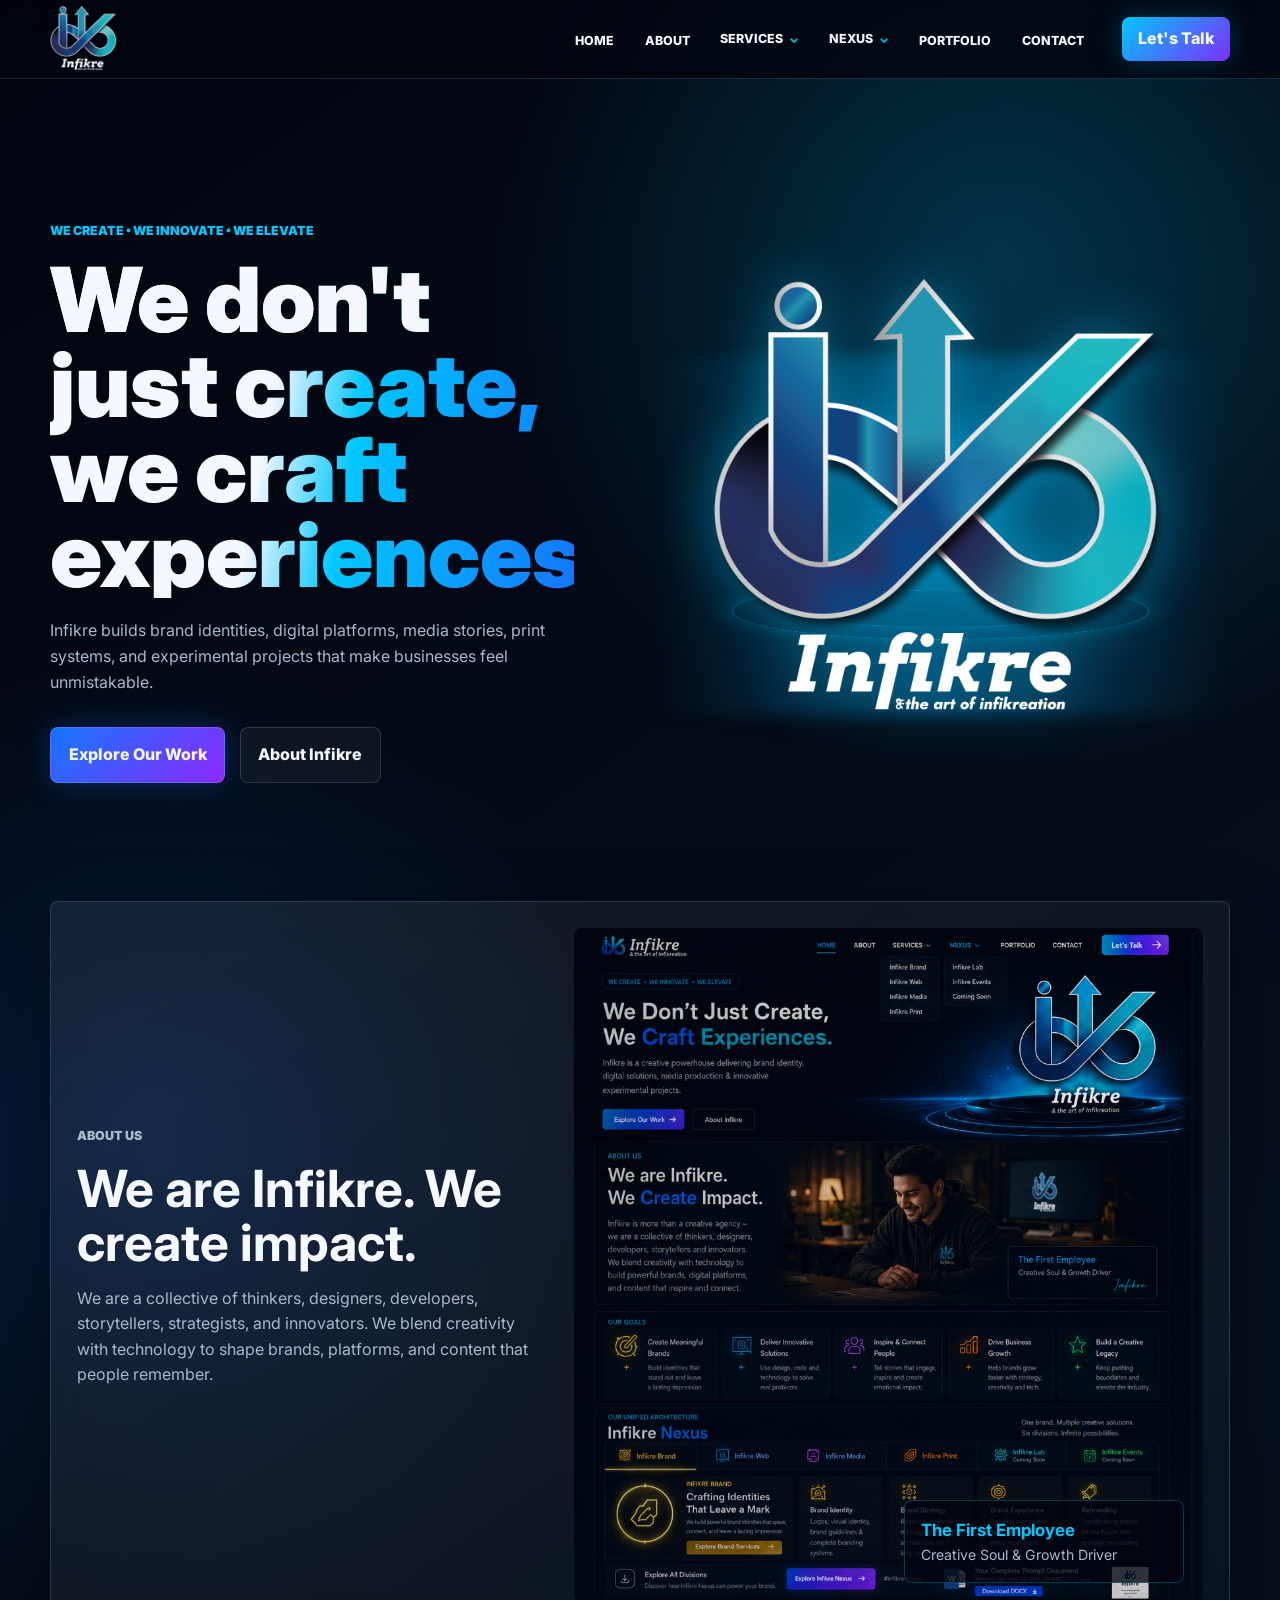
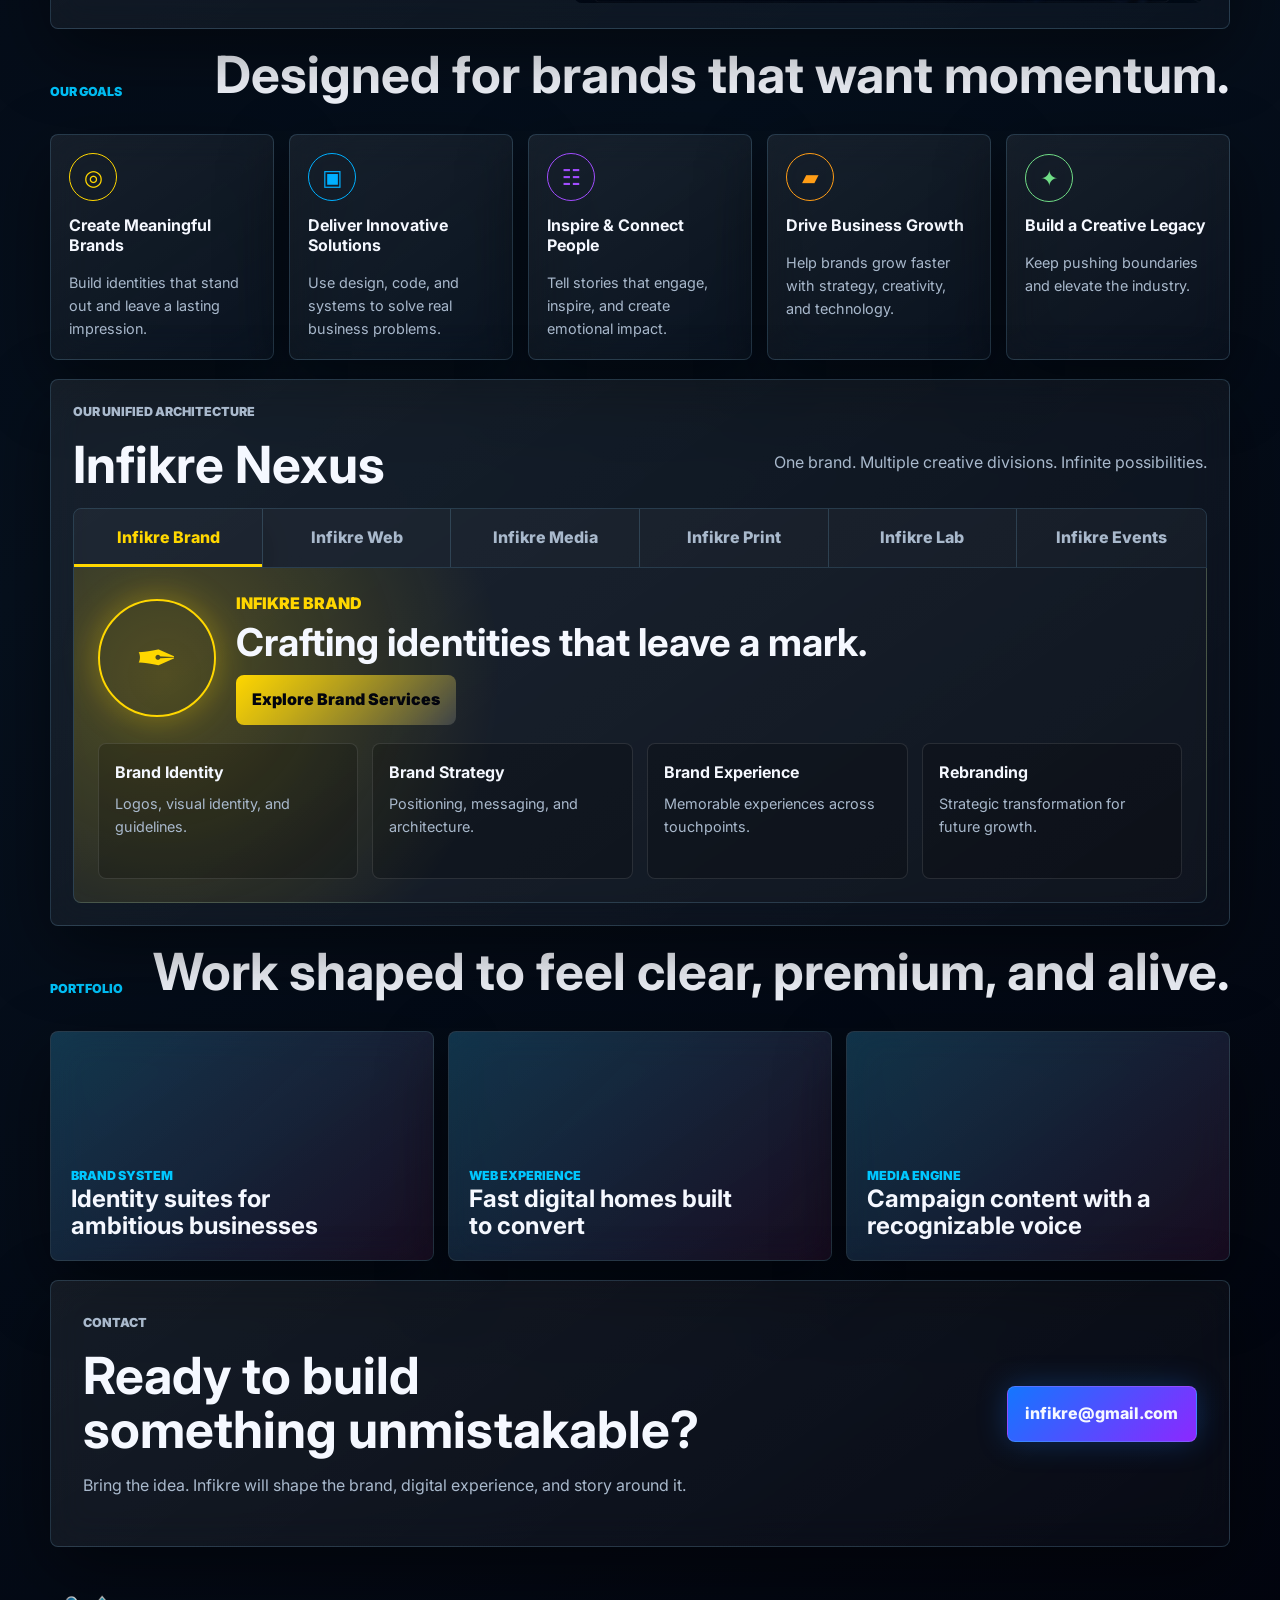
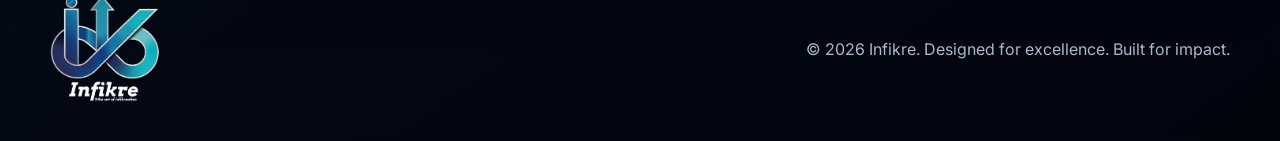
==== commit ebb48809: "Update index.html Email Change" ====
--- a/index.html
+++ b/index.html
@@ -261,7 +261,7 @@
         <h2 id="contact-title">Ready to build something unmistakable?</h2>
         <p>Bring the idea. Infikre will shape the brand, digital experience, and story around it.</p>
       </div>
-      <a class="button primary" href="mailto:hello@infikre.com">hello@infikre.com</a>
+      <a class="button primary" href="mailto:infikre@gmail.com">infikre@gmail.com</a>
     </section>
   </main>
 
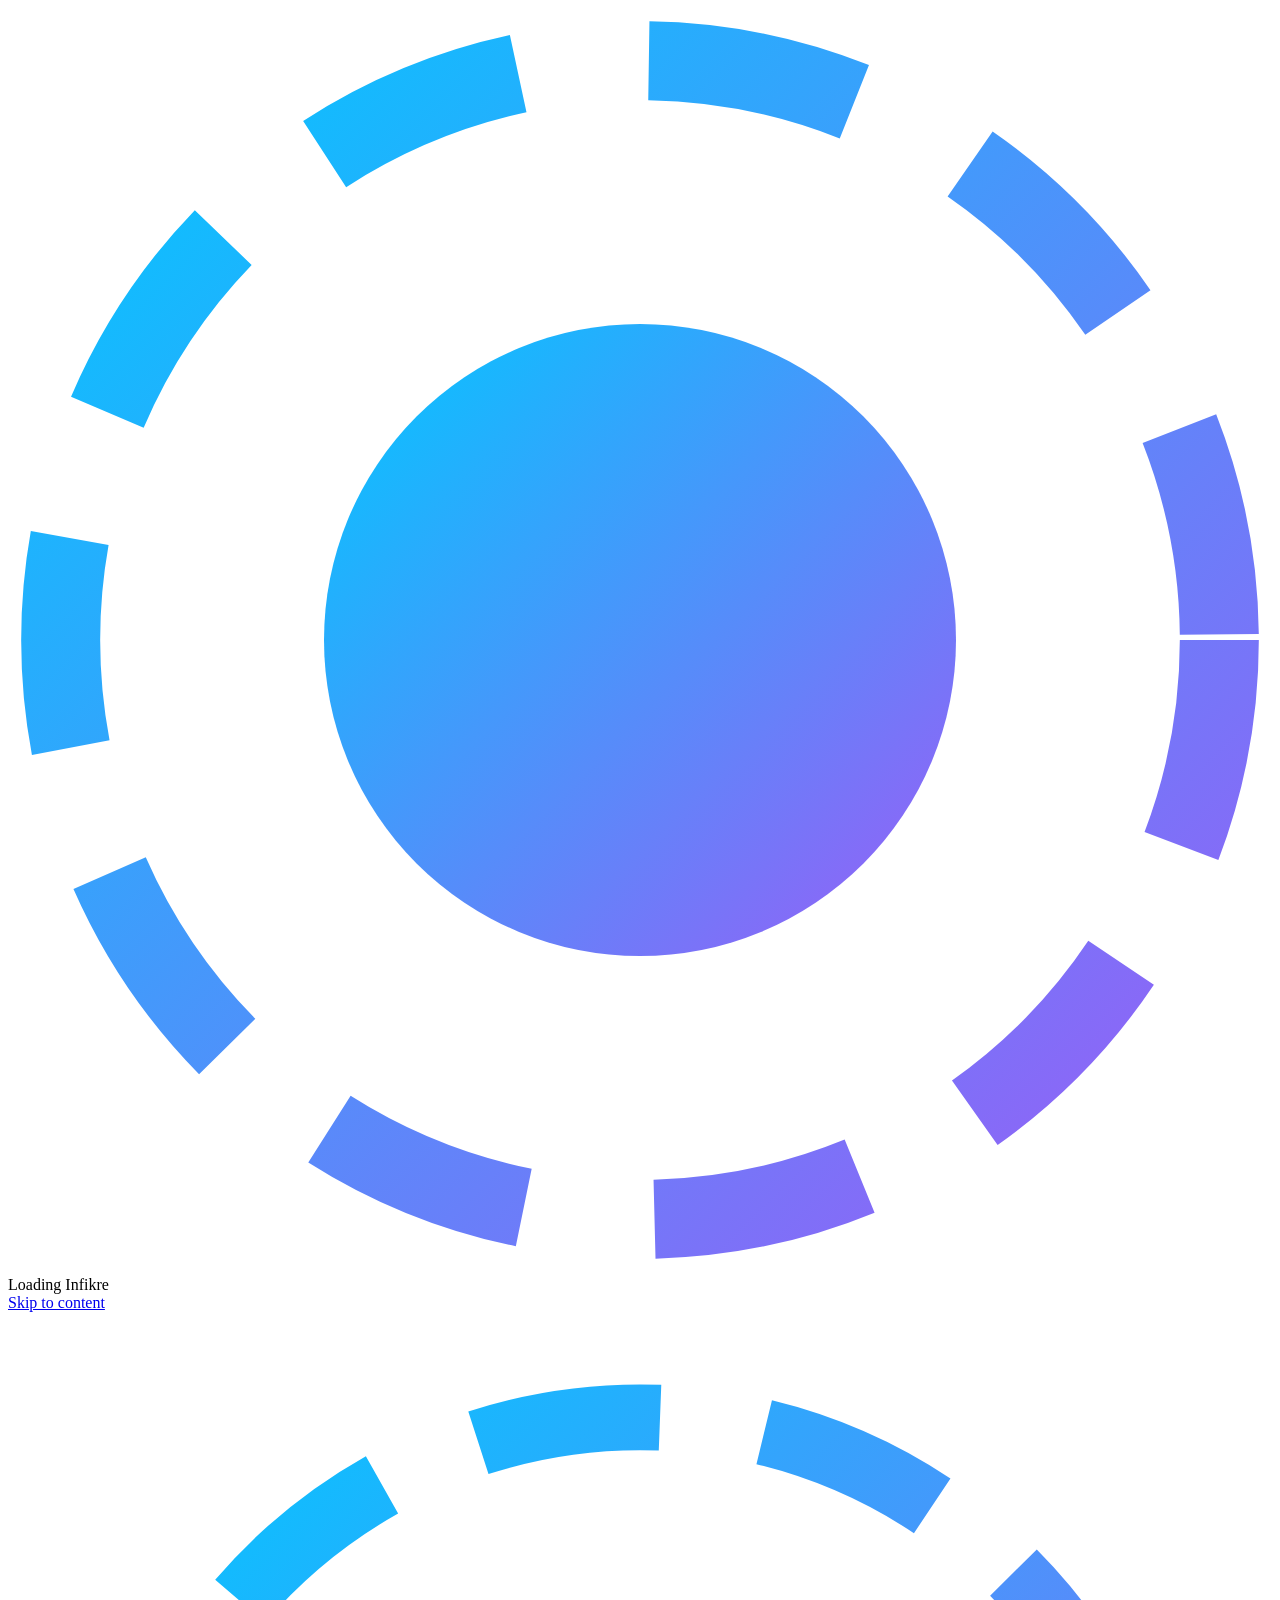
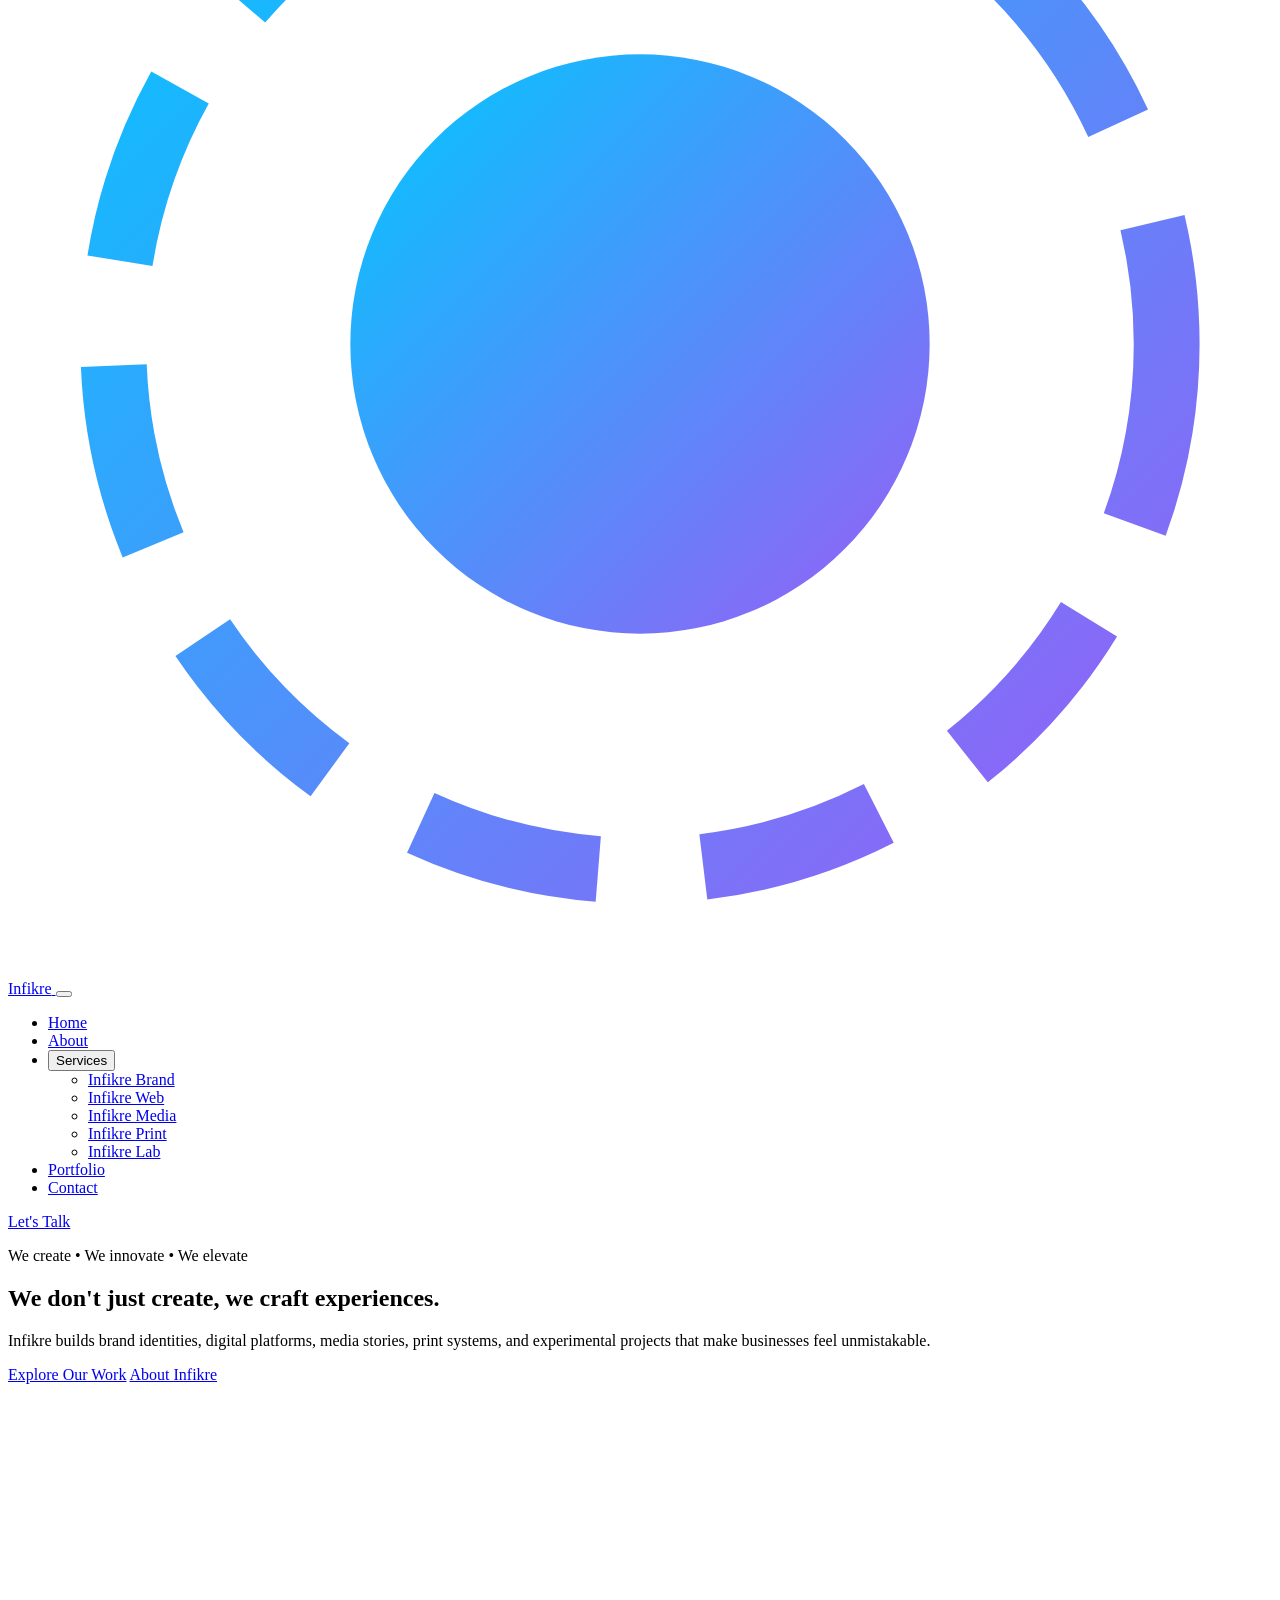
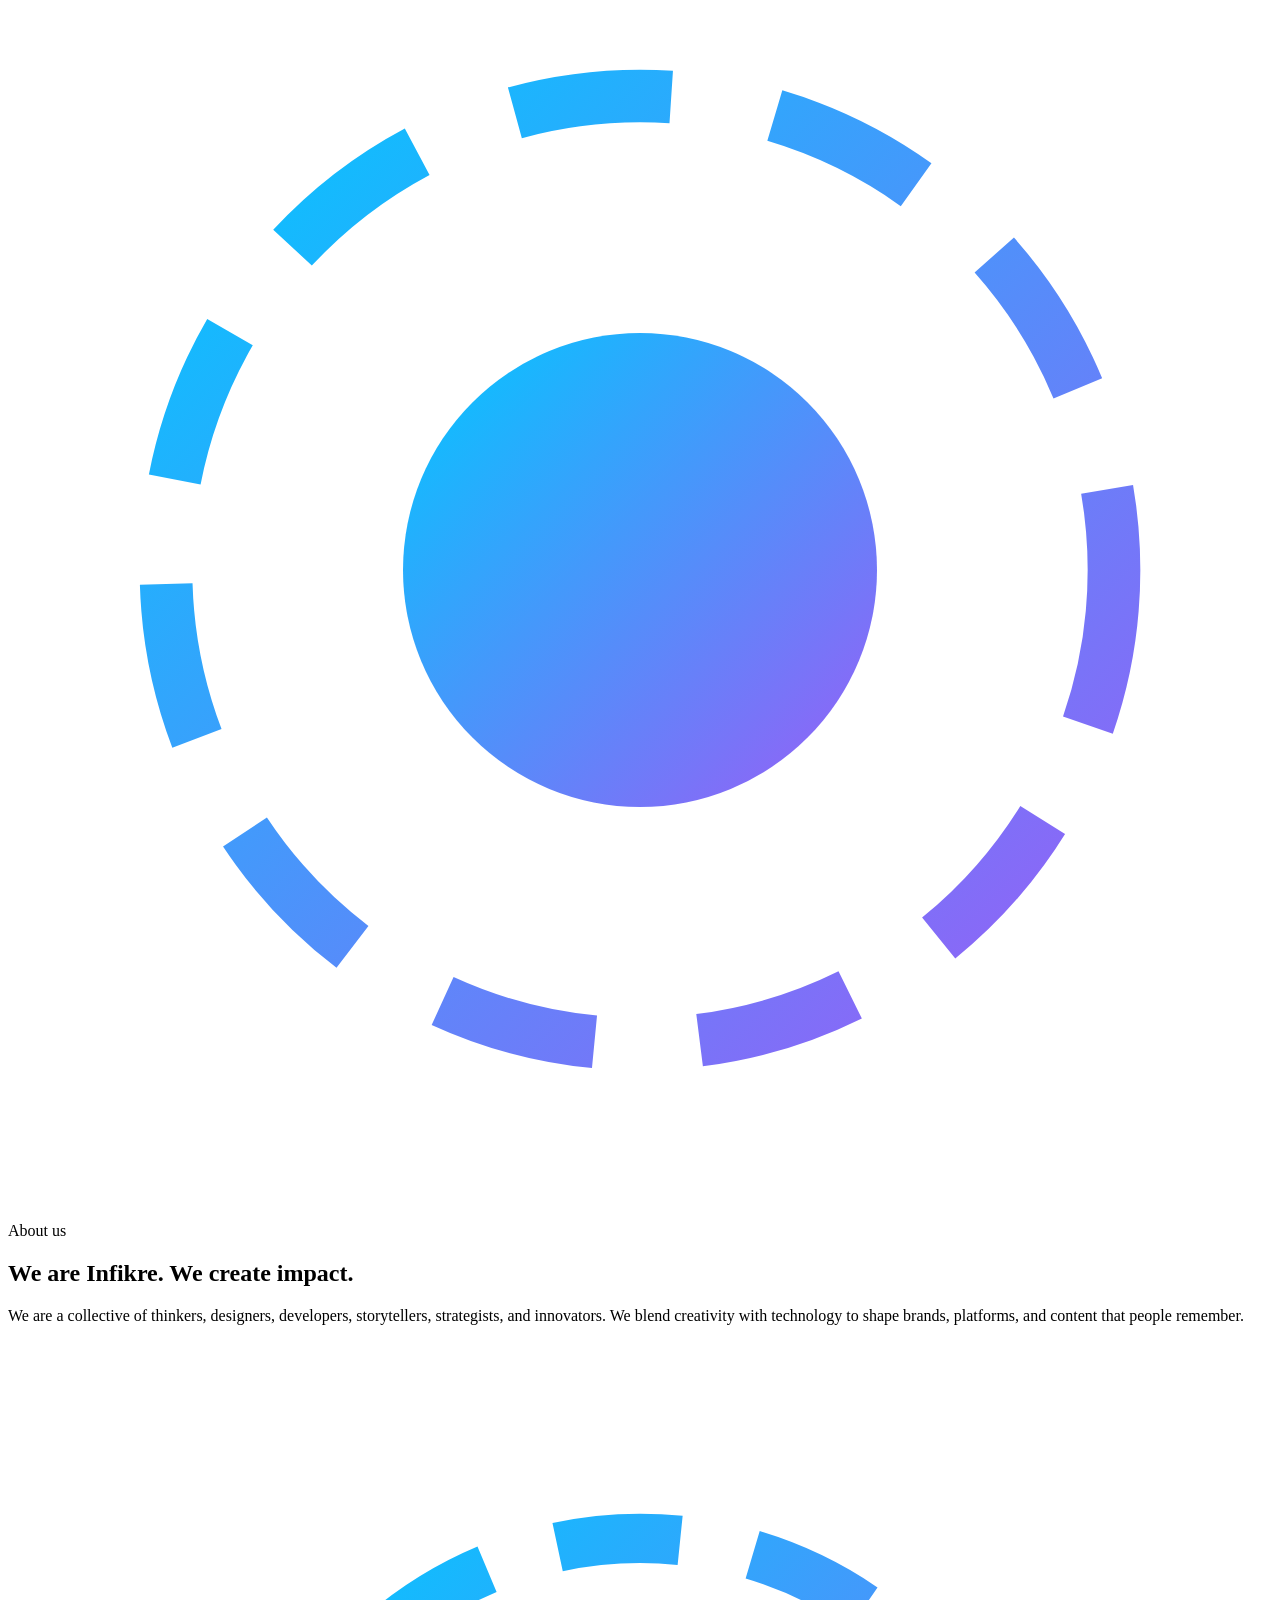
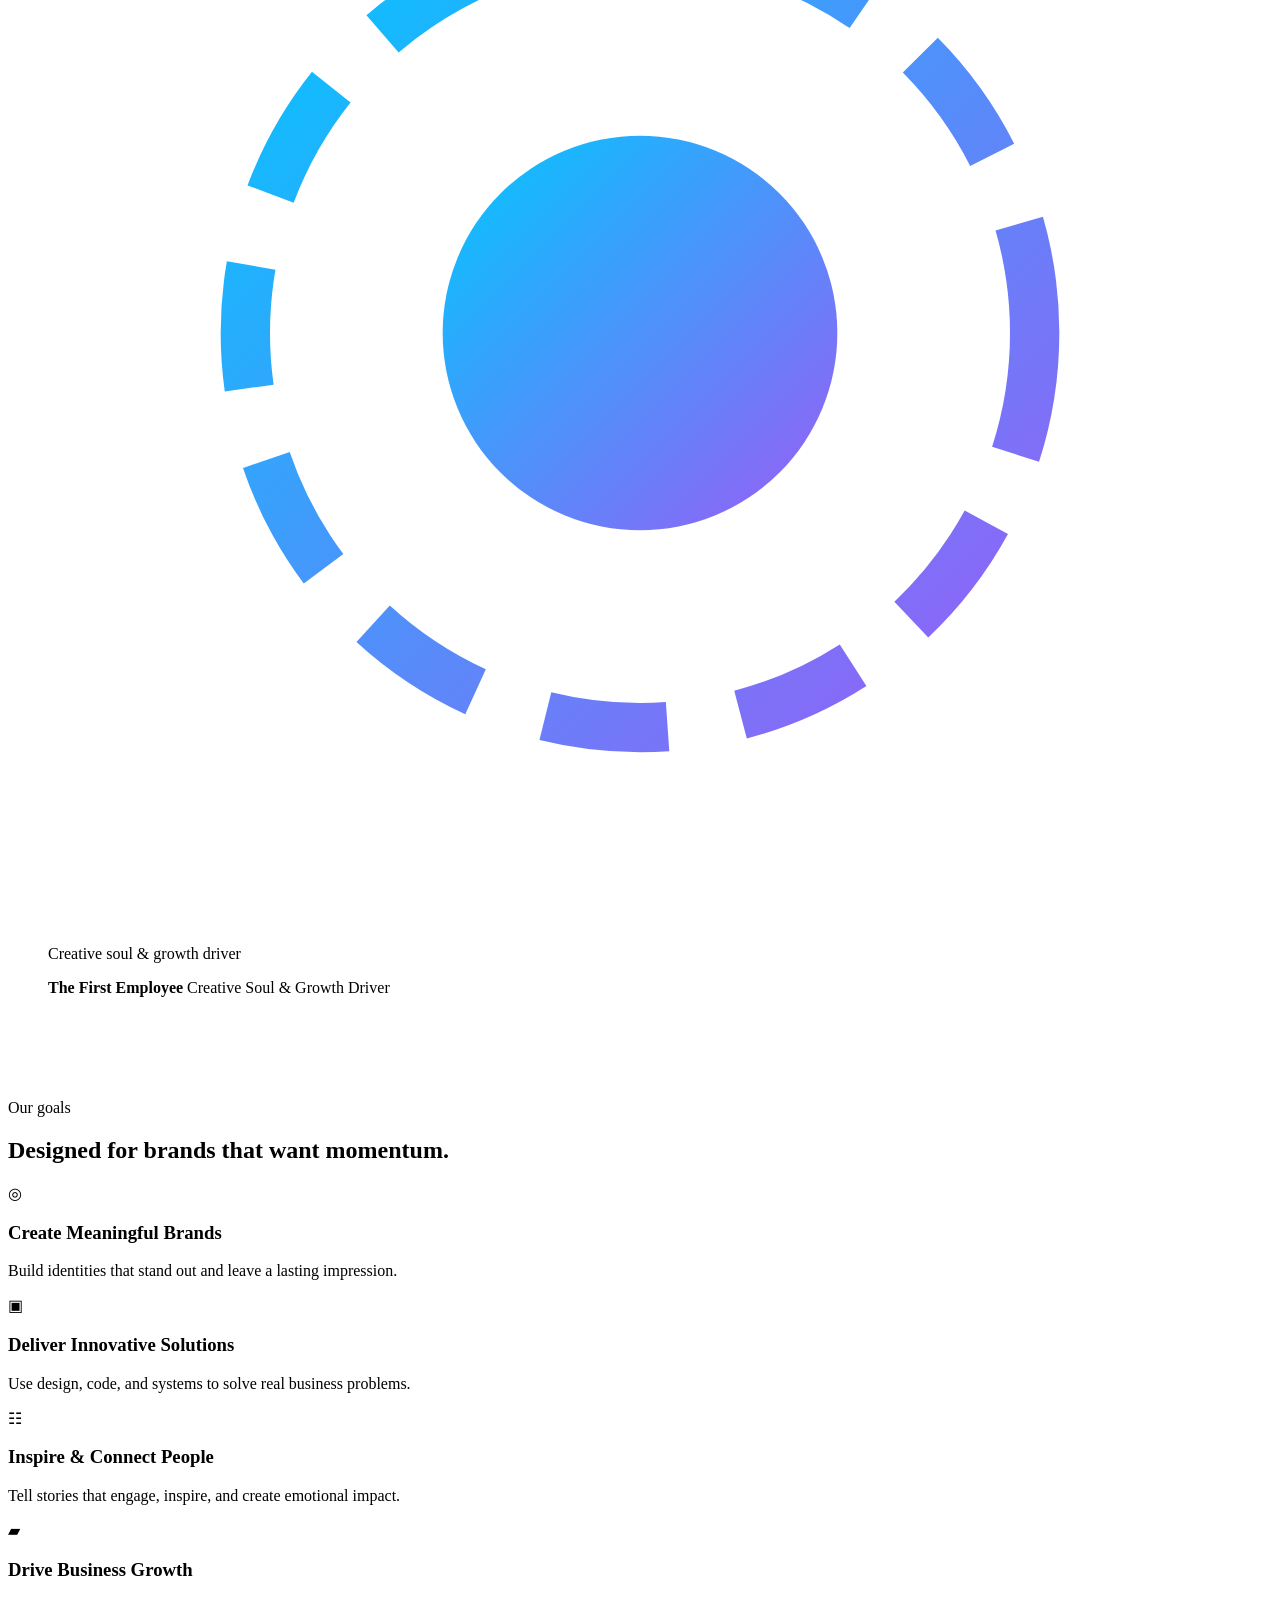
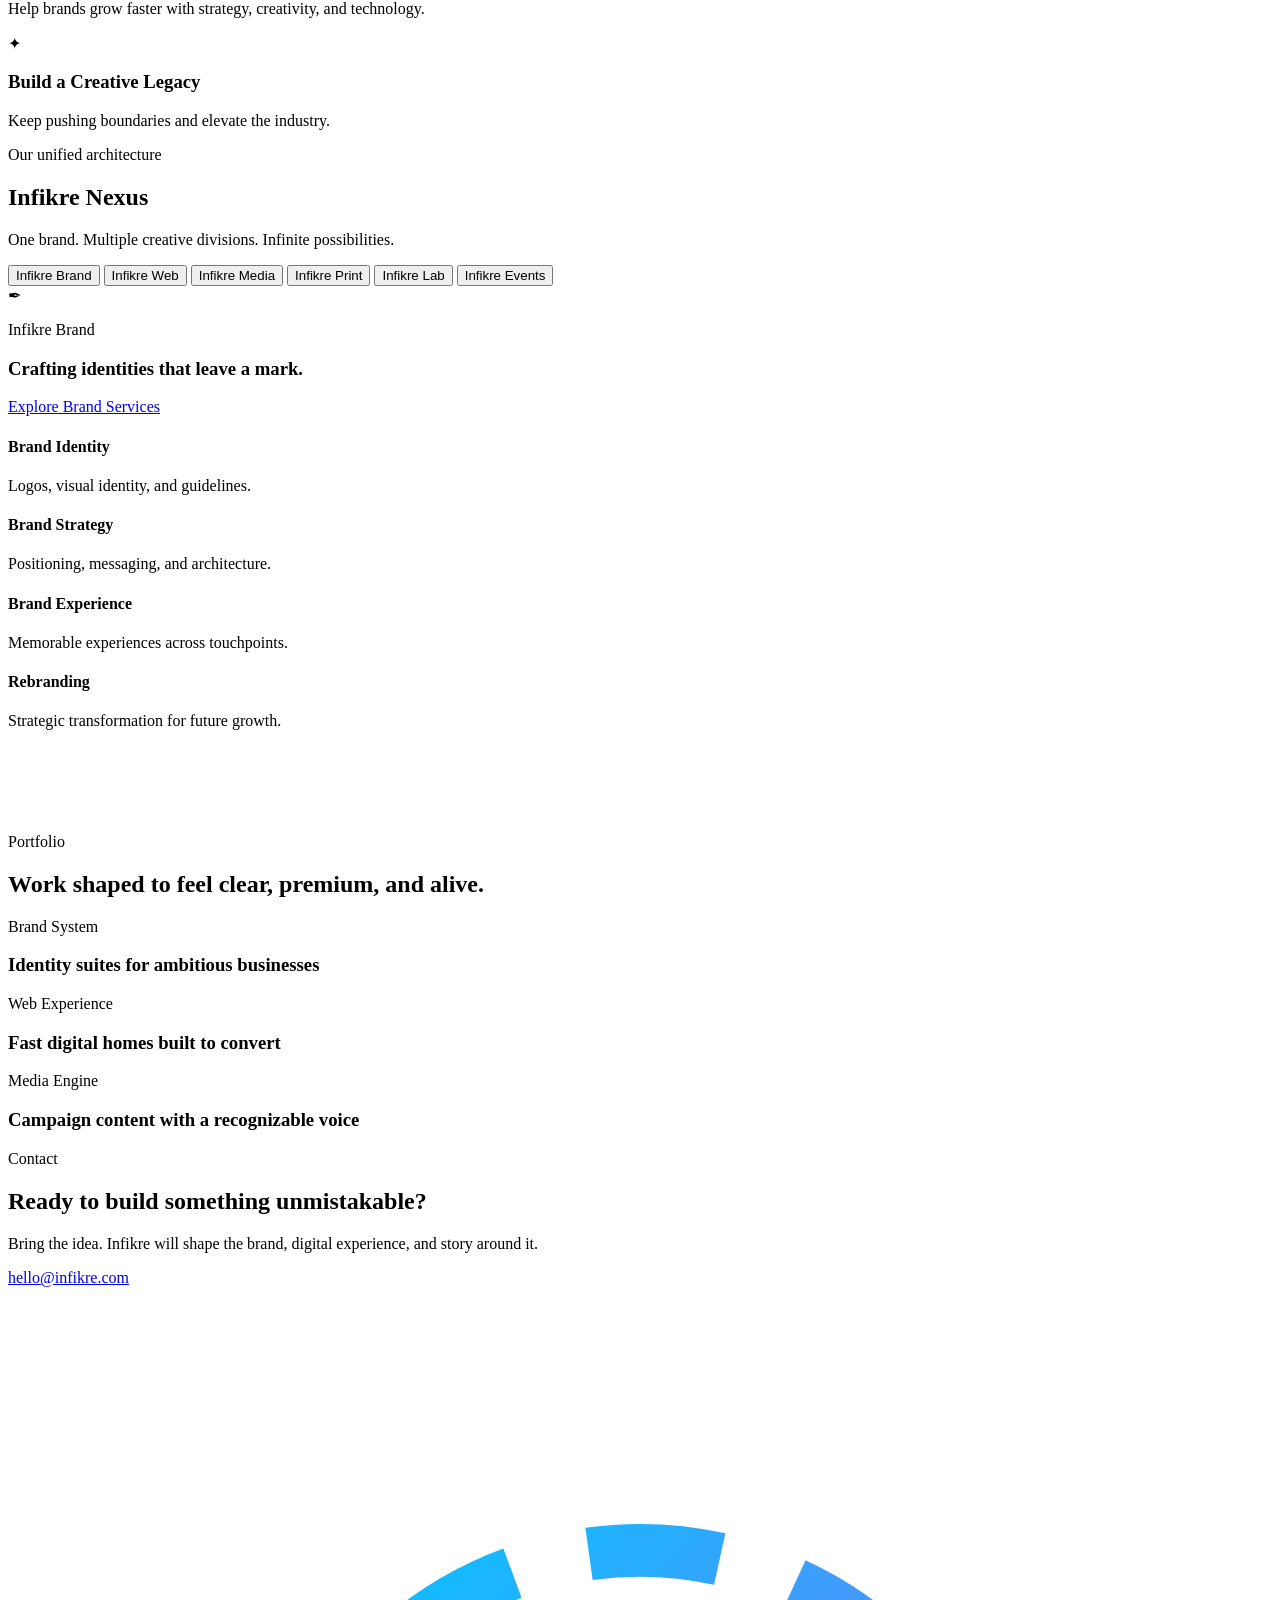
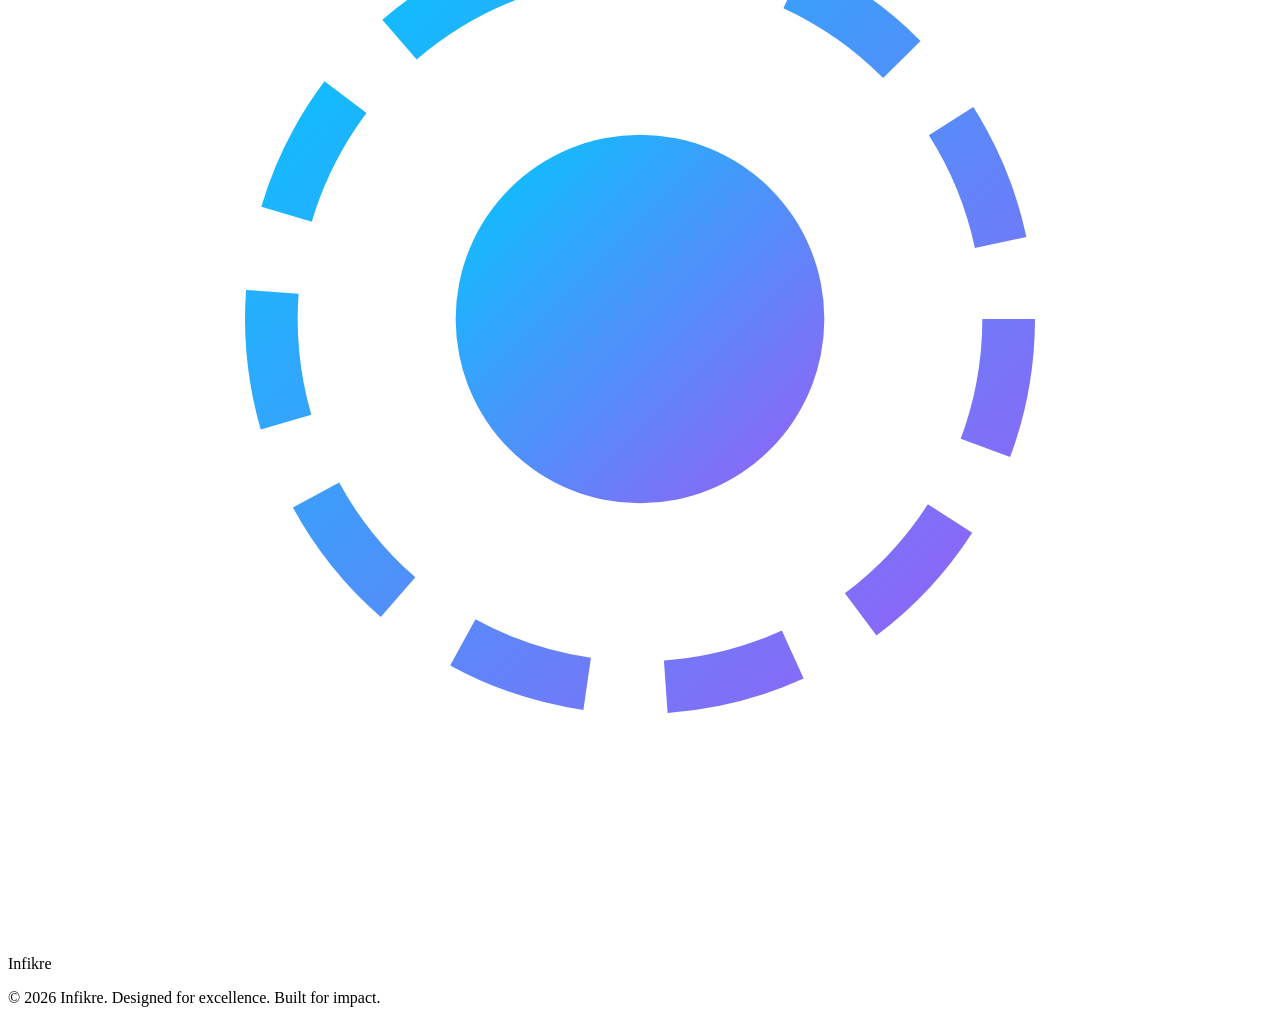
==== commit 54b65a34: "New Update Make 2.0 Update" ====
--- a/index.html
+++ b/index.html
@@ -1,275 +1,379 @@
-<!doctype html>
-<html lang="en">
-<head>
-  <meta charset="utf-8">
-  <meta name="viewport" content="width=device-width, initial-scale=1">
-  <title>Infikre | The Art of Infikreation</title>
-  <meta name="description" content="Infikre is a creative powerhouse for branding, web, media, print, innovation labs, and events.">
-  <link rel="preconnect" href="https://fonts.googleapis.com">
-  <link rel="preconnect" href="https://fonts.gstatic.com" crossorigin>
-  <link href="https://fonts.googleapis.com/css2?family=Inter:wght@400;500;600;700;800;900&display=swap" rel="stylesheet">
-  <link rel="stylesheet" href="styles.css">
-</head>
-<body>
-  <a class="skip-link" href="#main">Skip to content</a>
-
-  <header class="site-header">
-    <nav class="nav-shell" aria-label="Main navigation">
-      <a class="brand-mark" href="#home" aria-label="Infikre home">
-        <img src="assets/infikre-logo.png" alt="Infikre">
-      </a>
-
-      <button class="menu-toggle" type="button" aria-expanded="false" aria-controls="primary-menu" aria-label="Open menu">
-        <span></span>
-        <span></span>
-        <span></span>
-      </button>
-
-      <ul class="primary-menu" id="primary-menu">
-        <li><a href="#home">Home</a></li>
-        <li><a href="#about">About</a></li>
-        <li class="has-menu">
-          <button type="button" aria-expanded="false">Services</button>
-          <ul class="dropdown" aria-label="Services">
-            <li><a href="brand.html">Infikre Brand</a></li>
-            <li><a href="web.html">Infikre Web</a></li>
-            <li><a href="media.html">Infikre Media</a></li>
-            <li><a href="print.html">Infikre Print</a></li>
-          </ul>
-        </li>
-        <li class="has-menu">
-          <button type="button" aria-expanded="false">Nexus</button>
-          <ul class="dropdown" aria-label="Nexus">
-            <li><a href="lab.html">Infikre Lab</a></li>
-            <li><a href="#nexus" data-tab-link="events">Infikre Events</a></li>
-            <li><a href="#nexus" data-tab-link="future">Coming Soon</a></li>
-          </ul>
-        </li>
-        <li><a href="#portfolio">Portfolio</a></li>
-        <li><a href="#contact">Contact</a></li>
-      </ul>
-
-      <a class="talk-button" href="#contact">Let's Talk</a>
-    </nav>
-  </header>
-
-  <main id="main">
-    <section class="hero-section" id="home" aria-labelledby="hero-title">
-      <div class="hero-copy">
-        <p class="eyebrow">We create &bull; We innovate &bull; We elevate</p>
-        <h1 id="hero-title">We don't just create, we craft experiences.</h1>
-        <p class="hero-text">Infikre builds brand identities, digital platforms, media stories, print systems, and experimental projects that make businesses feel unmistakable.</p>
-        <div class="hero-actions">
-          <a class="button primary" href="#portfolio">Explore Our Work</a>
-          <a class="button secondary" href="#about">About Infikre</a>
-        </div>
-      </div>
-      <div class="hero-stage" aria-label="Infikre brand visual">
-        <div class="orbit one"></div>
-        <div class="orbit two"></div>
-        <img class="hero-logo" src="assets/infikre-logo.png" alt="Infikre logo">
-      </div>
-    </section>
-
-    <section class="about-section panel" id="about" aria-labelledby="about-title">
-      <div class="about-copy">
-        <p class="section-kicker">About us</p>
-        <h2 id="about-title">We are Infikre. We create impact.</h2>
-        <p>We are a collective of thinkers, designers, developers, storytellers, strategists, and innovators. We blend creativity with technology to shape brands, platforms, and content that people remember.</p>
-      </div>
-      <figure class="about-visual">
-        <img src="assets/infikre-master-visual.png" alt="Infikre website concept with dark interface and brand elements">
-        <figcaption>
-          <strong>The First Employee</strong>
-          <span>Creative Soul &amp; Growth Driver</span>
-        </figcaption>
-      </figure>
-    </section>
-
-    <section class="goals-section" aria-labelledby="goals-title">
-      <div class="section-heading">
-        <p class="section-kicker">Our goals</p>
-        <h2 id="goals-title">Designed for brands that want momentum.</h2>
-      </div>
-      <div class="goal-grid">
-        <article class="goal-card">
-          <span class="icon gold">◎</span>
-          <h3>Create Meaningful Brands</h3>
-          <p>Build identities that stand out and leave a lasting impression.</p>
-        </article>
-        <article class="goal-card">
-          <span class="icon blue">▣</span>
-          <h3>Deliver Innovative Solutions</h3>
-          <p>Use design, code, and systems to solve real business problems.</p>
-        </article>
-        <article class="goal-card">
-          <span class="icon purple">☷</span>
-          <h3>Inspire &amp; Connect People</h3>
-          <p>Tell stories that engage, inspire, and create emotional impact.</p>
-        </article>
-        <article class="goal-card">
-          <span class="icon orange">▰</span>
-          <h3>Drive Business Growth</h3>
-          <p>Help brands grow faster with strategy, creativity, and technology.</p>
-        </article>
-        <article class="goal-card">
-          <span class="icon green">✦</span>
-          <h3>Build a Creative Legacy</h3>
-          <p>Keep pushing boundaries and elevate the industry.</p>
-        </article>
-      </div>
-    </section>
-
-    <section class="nexus-section panel" id="nexus" aria-labelledby="nexus-title">
-      <div class="nexus-intro">
-        <div>
-          <p class="section-kicker">Our unified architecture</p>
-          <h2 id="nexus-title">Infikre Nexus</h2>
-        </div>
-        <p>One brand. Multiple creative divisions. Infinite possibilities.</p>
-      </div>
-
-      <div class="tabs" data-tabs>
-        <div class="tab-list" role="tablist" aria-label="Infikre Nexus divisions">
-          <button class="tab is-active" role="tab" id="tab-brand" aria-selected="true" aria-controls="panel-brand" data-tab="brand">Infikre Brand</button>
-          <button class="tab" role="tab" id="tab-web" aria-selected="false" aria-controls="panel-web" data-tab="web">Infikre Web</button>
-          <button class="tab" role="tab" id="tab-media" aria-selected="false" aria-controls="panel-media" data-tab="media">Infikre Media</button>
-          <button class="tab" role="tab" id="tab-print" aria-selected="false" aria-controls="panel-print" data-tab="print">Infikre Print</button>
-          <button class="tab" role="tab" id="tab-lab" aria-selected="false" aria-controls="panel-lab" data-tab="lab">Infikre Lab</button>
-          <button class="tab" role="tab" id="tab-events" aria-selected="false" aria-controls="panel-events" data-tab="events">Infikre Events</button>
-        </div>
-
-        <article class="tab-panel is-active brand-panel" id="panel-brand" role="tabpanel" aria-labelledby="tab-brand" data-panel="brand">
-          <div class="panel-lead">
-            <span class="panel-symbol">✒</span>
-            <div>
-              <p>Infikre Brand</p>
-              <h3>Crafting identities that leave a mark.</h3>
-              <a href="brand.html">Explore Brand Services</a>
-            </div>
-          </div>
-          <div class="service-grid">
-            <div><h4>Brand Identity</h4><p>Logos, visual identity, and guidelines.</p></div>
-            <div><h4>Brand Strategy</h4><p>Positioning, messaging, and architecture.</p></div>
-            <div><h4>Brand Experience</h4><p>Memorable experiences across touchpoints.</p></div>
-            <div><h4>Rebranding</h4><p>Strategic transformation for future growth.</p></div>
-          </div>
-        </article>
-
-        <article class="tab-panel web-panel" id="panel-web" role="tabpanel" aria-labelledby="tab-web" data-panel="web" hidden>
-          <div class="panel-lead">
-            <span class="panel-symbol">⌘</span>
-            <div>
-              <p>Infikre Web</p>
-              <h3>Digital platforms built for speed, clarity, and conversion.</h3>
-              <a href="#contact">Start a Web Project</a>
-            </div>
-          </div>
-          <div class="service-grid">
-            <div><h4>Websites</h4><p>Responsive business sites and landing pages.</p></div>
-            <div><h4>Web Apps</h4><p>Usable tools for internal and customer workflows.</p></div>
-            <div><h4>SEO Foundations</h4><p>Structure, performance, metadata, and content clarity.</p></div>
-            <div><h4>Care Plans</h4><p>Iteration, improvements, maintenance, and analytics.</p></div>
-          </div>
-        </article>
-
-        <article class="tab-panel media-panel" id="panel-media" role="tabpanel" aria-labelledby="tab-media" data-panel="media" hidden>
-          <div class="panel-lead">
-            <span class="panel-symbol">◈</span>
-            <div>
-              <p>Infikre Media</p>
-              <h3>Content that carries the brand voice everywhere it moves.</h3>
-              <a href="#contact">Plan Media Production</a>
-            </div>
-          </div>
-          <div class="service-grid">
-            <div><h4>Photo &amp; Video</h4><p>Campaign visuals, reels, product, and event content.</p></div>
-            <div><h4>Social Systems</h4><p>Templates, calendars, and platform-ready content.</p></div>
-            <div><h4>Motion Design</h4><p>Animated explainers, intros, and brand reveals.</p></div>
-            <div><h4>Storytelling</h4><p>Messaging, scripts, narratives, and content direction.</p></div>
-          </div>
-        </article>
-
-        <article class="tab-panel print-panel" id="panel-print" role="tabpanel" aria-labelledby="tab-print" data-panel="print" hidden>
-          <div class="panel-lead">
-            <span class="panel-symbol">▱</span>
-            <div>
-              <p>Infikre Print</p>
-              <h3>Tactile brand materials with premium detail.</h3>
-              <a href="#contact">Create Print Collateral</a>
-            </div>
-          </div>
-          <div class="service-grid">
-            <div><h4>Business Collateral</h4><p>Cards, letterheads, brochures, and decks.</p></div>
-            <div><h4>Packaging</h4><p>Labels, wraps, inserts, and launch kits.</p></div>
-            <div><h4>Signage</h4><p>Retail, event, and environmental graphics.</p></div>
-            <div><h4>Production Support</h4><p>Print-ready files and vendor coordination.</p></div>
-          </div>
-        </article>
-
-        <article class="tab-panel lab-panel" id="panel-lab" role="tabpanel" aria-labelledby="tab-lab" data-panel="lab" hidden>
-          <div class="panel-lead">
-            <span class="panel-symbol">✺</span>
-            <div>
-              <p>Infikre Lab</p>
-              <h3>Experimental ideas, prototypes, and future-ready concepts.</h3>
-              <a href="lab.html">Enter the Lab</a>
-            </div>
-          </div>
-          <div class="service-grid">
-            <div><h4>Prototype Sprints</h4><p>Rapid tests for product, campaign, and service ideas.</p></div>
-            <div><h4>AI Workflows</h4><p>Creative automation and practical business assistants.</p></div>
-            <div><h4>Interactive Concepts</h4><p>Immersive web, installations, and experience design.</p></div>
-            <div><h4>Innovation Roadmaps</h4><p>Prioritized opportunities for your next move.</p></div>
-          </div>
-        </article>
-
-        <article class="tab-panel events-panel" id="panel-events" role="tabpanel" aria-labelledby="tab-events" data-panel="events" hidden>
-          <div class="panel-lead">
-            <span class="panel-symbol">▦</span>
-            <div>
-              <p>Infikre Events</p>
-              <h3>Experiences that bring people into the brand story.</h3>
-              <a href="#contact">Design an Event</a>
-            </div>
-          </div>
-          <div class="service-grid">
-            <div><h4>Launch Events</h4><p>Brand, product, and campaign moments.</p></div>
-            <div><h4>Creative Direction</h4><p>Theme, stage, visuals, and attendee journey.</p></div>
-            <div><h4>Event Media</h4><p>Pre-event teasers, live content, and recaps.</p></div>
-            <div><h4>Community</h4><p>Workshops, meetups, showcases, and activations.</p></div>
-          </div>
-        </article>
-      </div>
-    </section>
-
-    <section class="portfolio-section" id="portfolio" aria-labelledby="portfolio-title">
-      <div class="section-heading">
-        <p class="section-kicker">Portfolio</p>
-        <h2 id="portfolio-title">Work shaped to feel clear, premium, and alive.</h2>
-      </div>
-      <div class="portfolio-grid">
-        <article><span>Brand System</span><h3>Identity suites for ambitious businesses</h3></article>
-        <article><span>Web Experience</span><h3>Fast digital homes built to convert</h3></article>
-        <article><span>Media Engine</span><h3>Campaign content with a recognizable voice</h3></article>
-      </div>
-    </section>
-
-    <section class="contact-section panel" id="contact" aria-labelledby="contact-title">
-      <div>
-        <p class="section-kicker">Contact</p>
-        <h2 id="contact-title">Ready to build something unmistakable?</h2>
-        <p>Bring the idea. Infikre will shape the brand, digital experience, and story around it.</p>
-      </div>
-      <a class="button primary" href="mailto:infikre@gmail.com">infikre@gmail.com</a>
-    </section>
-  </main>
-
-  <footer class="site-footer">
-    <img src="assets/infikre-logo.png" alt="Infikre">
-    <p>&copy; 2026 Infikre. Designed for excellence. Built for impact.</p>
-  </footer>
-
-  <script src="script.js"></script>
-</body>
-</html>
+<!DOCTYPE html>
+<html lang="en">
+<head>
+  <meta charset="utf-8">
+  <meta name="viewport" content="width=device-width, initial-scale=1">
+  <title>Infikre | The Art of Infikreation</title>
+  <meta name="description" content="Infikre is a creative powerhouse for branding, web, media, print, innovation labs, and events.">
+  <link rel="preconnect" href="https://fonts.googleapis.com">
+  <link rel="preconnect" href="https://fonts.gstatic.com" crossorigin>
+  <link href="https://fonts.googleapis.com/css2?family=Inter:wght@400;500;600;700;800;900&display=swap" rel="stylesheet">
+  <link rel="stylesheet" href="styles.css">
+</head>
+<body class="home-bg">
+  <!-- Page Loader -->
+  <div class="page-loader" data-page-loader>
+    <svg class="loader-logo" viewBox="0 0 48 48" aria-hidden="true">
+      <defs>
+        <linearGradient id="g1" x1="0%" y1="0%" x2="100%" y2="100%">
+          <stop offset="0%" stop-color="#00c8ff"/>
+          <stop offset="100%" stop-color="#9b5cf6"/>
+        </linearGradient>
+      </defs>
+      <circle cx="24" cy="24" r="22" fill="none" stroke="url(#g1)" stroke-width="3" stroke-dasharray="8 5"/>
+      <circle cx="24" cy="24" r="12" fill="url(#g1)"/>
+    </svg>
+    <div class="loader-bar-wrap"><div class="loader-bar"></div></div>
+    <span class="loader-text">Loading Infikre</span>
+  </div>
+
+  <a class="skip-link" href="#main">Skip to content</a>
+
+  <!-- ─────────────────────────────────────────────────────────────
+       Header
+       ───────────────────────────────────────────────────────────── -->
+  <header class="site-header">
+    <nav class="nav-shell" aria-label="Main navigation">
+      <a class="brand-mark" href="index.html" aria-label="Infikre home">
+        <svg viewBox="0 0 48 48" aria-hidden="true">
+          <defs>
+            <linearGradient id="logo-grad" x1="0%" y1="0%" x2="100%" y2="100%">
+              <stop offset="0%" stop-color="#00c8ff"/>
+              <stop offset="100%" stop-color="#9b5cf6"/>
+            </linearGradient>
+          </defs>
+          <circle cx="24" cy="24" r="20" fill="none" stroke="url(#logo-grad)" stroke-width="2.5" stroke-dasharray="7 4"/>
+          <circle cx="24" cy="24" r="11" fill="url(#logo-grad)"/>
+        </svg>
+        <span class="wordmark">Infikre</span>
+      </a>
+
+      <button class="menu-toggle" type="button" aria-expanded="false" aria-controls="primary-menu" aria-label="Open menu">
+        <span></span><span></span><span></span>
+      </button>
+
+      <ul class="primary-menu" id="primary-menu">
+        <li><a href="#home">Home</a></li>
+        <li><a href="#about">About</a></li>
+        <li class="has-menu">
+          <button type="button" aria-expanded="false">Services</button>
+          <ul class="dropdown" aria-label="Services">
+            <li><a href="brand.html">Infikre Brand</a></li>
+            <li><a href="#nexus" data-tab-link="web">Infikre Web</a></li>
+            <li><a href="#nexus" data-tab-link="media">Infikre Media</a></li>
+            <li><a href="#nexus" data-tab-link="print">Infikre Print</a></li>
+            <li><a href="lab.html">Infikre Lab</a></li>
+          </ul>
+        </li>
+        <li><a href="#portfolio">Portfolio</a></li>
+        <li><a href="#contact">Contact</a></li>
+      </ul>
+
+      <a class="talk-btn" href="#contact">Let&apos;s Talk</a>
+    </nav>
+  </header>
+
+  <main id="main">
+    <!-- ─────────────────────────────────────────────────────────────
+         Hero
+         ───────────────────────────────────────────────────────────── -->
+    <section class="hero" id="home" aria-labelledby="hero-title">
+      <div class="hero-copy">
+        <p class="hero-eyebrow">We create • We innovate • We elevate</p>
+        <h1 id="hero-title" class="gradient-text">We don&apos;t just create, we craft experiences.</h1>
+        <p class="lead hero-lead">Infikre builds brand identities, digital platforms, media stories, print systems, and experimental projects that make businesses feel unmistakable.</p>
+        <div class="hero-actions">
+          <a class="btn btn-primary" href="#portfolio">Explore Our Work</a>
+          <a class="btn btn-outline" href="#about">About Infikre</a>
+        </div>
+      </div>
+
+      <div class="hero-stage">
+        <canvas class="particle-canvas" aria-hidden="true"></canvas>
+        <div class="hero-glow" aria-hidden="true"></div>
+        <div class="orbit orbit-1"></div>
+        <div class="orbit orbit-2"></div>
+        <div class="hero-logo-wrap">
+          <svg viewBox="0 0 48 48" aria-hidden="true">
+            <defs>
+              <linearGradient id="hero-logo-g" x1="0%" y1="0%" x2="100%" y2="100%">
+                <stop offset="0%" stop-color="#00c8ff"/>
+                <stop offset="100%" stop-color="#9b5cf6"/>
+              </linearGradient>
+            </defs>
+            <circle cx="24" cy="24" r="18" fill="none" stroke="url(#hero-logo-g)" stroke-width="2" stroke-dasharray="6 4"/>
+            <circle cx="24" cy="24" r="9" fill="url(#hero-logo-g)"/>
+          </svg>
+        </div>
+      </div>
+    </section>
+
+    <!-- ─────────────────────────────────────────────────────────────
+         About
+         ───────────────────────────────────────────────────────────── -->
+    <section class="card about-section reveal" id="about" wrap aria-labelledby="about-title">
+      <div class="about-copy">
+        <p class="section-kicker">About us</p>
+        <h2 id="about-title">We are Infikre. We create impact.</h2>
+        <p style="color:var(--muted);">We are a collective of thinkers, designers, developers, storytellers, strategists, and innovators. We blend creativity with technology to shape brands, platforms, and content that people remember.</p>
+      </div>
+      <figure class="about-visual">
+        <div class="about-visual-inner">
+          <svg viewBox="0 0 48 48" aria-hidden="true">
+            <defs>
+              <linearGradient id="av-g" x1="0%" y1="0%" x2="100%" y2="100%">
+                <stop offset="0%" stop-color="#00c8ff"/>
+                <stop offset="100%" stop-color="#9b5cf6"/>
+              </linearGradient>
+            </defs>
+            <circle cx="24" cy="24" r="16" fill="none" stroke="url(#av-g)" stroke-width="2" stroke-dasharray="5 3"/>
+            <circle cx="24" cy="24" r="8" fill="url(#av-g)"/>
+          </svg>
+          <p>Creative soul &amp; growth driver</p>
+        </div>
+        <figcaption class="about-badge">
+          <strong>The First Employee</strong>
+          <span>Creative Soul &amp; Growth Driver</span>
+        </figcaption>
+      </figure>
+    </section>
+
+    <div class="wrap">
+      <!-- ─────────────────────────────────────────────────────────────
+           Goals
+           ───────────────────────────────────────────────────────────── -->
+      <section class="reveal" style="margin-top: clamp(3rem, 8vw, 7rem);" aria-labelledby="goals-title">
+        <div class="section-heading">
+          <div>
+            <p class="section-kicker">Our goals</p>
+            <h2 id="goals-title">Designed for brands that want momentum.</h2>
+          </div>
+        </div>
+        <div class="goals-grid">
+          <article class="card goal-card reveal">
+            <span class="goal-icon" style="color:var(--gold);">◎</span>
+            <h3>Create Meaningful Brands</h3>
+            <p>Build identities that stand out and leave a lasting impression.</p>
+          </article>
+          <article class="card goal-card reveal">
+            <span class="goal-icon" style="color:var(--web);">▣</span>
+            <h3>Deliver Innovative Solutions</h3>
+            <p>Use design, code, and systems to solve real business problems.</p>
+          </article>
+          <article class="card goal-card reveal">
+            <span class="goal-icon" style="color:var(--media);">☷</span>
+            <h3>Inspire &amp; Connect People</h3>
+            <p>Tell stories that engage, inspire, and create emotional impact.</p>
+          </article>
+          <article class="card goal-card reveal">
+            <span class="goal-icon" style="color:var(--orange);">▰</span>
+            <h3>Drive Business Growth</h3>
+            <p>Help brands grow faster with strategy, creativity, and technology.</p>
+          </article>
+          <article class="card goal-card reveal">
+            <span class="goal-icon" style="color:var(--green);">✦</span>
+            <h3>Build a Creative Legacy</h3>
+            <p>Keep pushing boundaries and elevate the industry.</p>
+          </article>
+        </div>
+      </section>
+    </div>
+
+    <!-- ─────────────────────────────────────────────────────────────
+         Nexus
+         ───────────────────────────────────────────────────────────── -->
+    <section class="nexus-section card reveal" id="nexus" aria-labelledby="nexus-title">
+      <div class="nexus-intro">
+        <div>
+          <p class="section-kicker">Our unified architecture</p>
+          <h2 id="nexus-title">Infikre Nexus</h2>
+        </div>
+        <p style="color:var(--muted);">One brand. Multiple creative divisions. Infinite possibilities.</p>
+      </div>
+
+      <div class="tabs-wrap" data-active="brand">
+        <div class="tab-list" role="tablist" aria-label="Infikre Nexus divisions">
+          <button class="tab-btn active" role="tab" id="tab-brand" aria-selected="true" aria-controls="panel-brand" data-tab="brand">Infikre Brand</button>
+          <button class="tab-btn" role="tab" id="tab-web" aria-selected="false" aria-controls="panel-web" data-tab="web">Infikre Web</button>
+          <button class="tab-btn" role="tab" id="tab-media" aria-selected="false" aria-controls="panel-media" data-tab="media">Infikre Media</button>
+          <button class="tab-btn" role="tab" id="tab-print" aria-selected="false" aria-controls="panel-print" data-tab="print">Infikre Print</button>
+          <button class="tab-btn" role="tab" id="tab-lab" aria-selected="false" aria-controls="panel-lab" data-tab="lab">Infikre Lab</button>
+          <button class="tab-btn" role="tab" id="tab-events" aria-selected="false" aria-controls="panel-events" data-tab="events">Infikre Events</button>
+        </div>
+
+        <article class="tab-panel active" id="panel-brand" role="tabpanel" aria-labelledby="tab-brand" data-panel="brand">
+          <div class="panel-lead">
+            <span class="panel-icon" aria-hidden="true">✒</span>
+            <div>
+              <p>Infikre Brand</p>
+              <h3>Crafting identities that leave a mark.</h3>
+              <a href="brand.html">Explore Brand Services</a>
+            </div>
+          </div>
+          <div class="service-grid">
+            <div class="service-item"><h4>Brand Identity</h4><p>Logos, visual identity, and guidelines.</p></div>
+            <div class="service-item"><h4>Brand Strategy</h4><p>Positioning, messaging, and architecture.</p></div>
+            <div class="service-item"><h4>Brand Experience</h4><p>Memorable experiences across touchpoints.</p></div>
+            <div class="service-item"><h4>Rebranding</h4><p>Strategic transformation for future growth.</p></div>
+          </div>
+        </article>
+
+        <article class="tab-panel" id="panel-web" role="tabpanel" aria-labelledby="tab-web" data-panel="web" hidden>
+          <div class="panel-lead">
+            <span class="panel-icon" aria-hidden="true">⌘</span>
+            <div>
+              <p style="color:var(--web);">Infikre Web</p>
+              <h3>Digital platforms built for speed, clarity, and conversion.</h3>
+              <a href="#contact" style="background:linear-gradient(135deg, var(--web), rgba(255,255,255,.15));">Start a Web Project</a>
+            </div>
+          </div>
+          <div class="service-grid">
+            <div class="service-item"><h4>Websites</h4><p>Responsive business sites and landing pages.</p></div>
+            <div class="service-item"><h4>Web Apps</h4><p>Usable tools for internal and customer workflows.</p></div>
+            <div class="service-item"><h4>SEO Foundations</h4><p>Structure, performance, metadata, and content clarity.</p></div>
+            <div class="service-item"><h4>Care Plans</h4><p>Iteration, improvements, maintenance, and analytics.</p></div>
+          </div>
+        </article>
+
+        <article class="tab-panel" id="panel-media" role="tabpanel" aria-labelledby="tab-media" data-panel="media" hidden>
+          <div class="panel-lead">
+            <span class="panel-icon" aria-hidden="true" style="border-color:var(--media);color:var(--media);box-shadow:0 0 32px rgba(161,77,255,.35);">◈</span>
+            <div>
+              <p style="color:var(--media);">Infikre Media</p>
+              <h3>Content that carries the brand voice everywhere it moves.</h3>
+              <a href="#contact" style="background:linear-gradient(135deg, var(--media), rgba(255,255,255,.15));">Plan Media Production</a>
+            </div>
+          </div>
+          <div class="service-grid">
+            <div class="service-item"><h4>Photo &amp; Video</h4><p>Campaign visuals, reels, product, and event content.</p></div>
+            <div class="service-item"><h4>Social Systems</h4><p>Templates, calendars, and platform-ready content.</p></div>
+            <div class="service-item"><h4>Motion Design</h4><p>Animated explainers, intros, and brand reveals.</p></div>
+            <div class="service-item"><h4>Storytelling</h4><p>Messaging, scripts, narratives, and content direction.</p></div>
+          </div>
+        </article>
+
+        <article class="tab-panel" id="panel-print" role="tabpanel" aria-labelledby="tab-print" data-panel="print" hidden>
+          <div class="panel-lead">
+            <span class="panel-icon" aria-hidden="true" style="border-color:var(--print);color:var(--print);box-shadow:0 0 32px rgba(255,157,22,.35);">▱</span>
+            <div>
+              <p style="color:var(--print);">Infikre Print</p>
+              <h3>Tactile brand materials with premium detail.</h3>
+              <a href="#contact" style="background:linear-gradient(135deg, var(--print), rgba(255,255,255,.15));">Create Print Collateral</a>
+            </div>
+          </div>
+          <div class="service-grid">
+            <div class="service-item"><h4>Business Collateral</h4><p>Cards, letterheads, brochures, and decks.</p></div>
+            <div class="service-item"><h4>Packaging</h4><p>Labels, wraps, inserts, and launch kits.</p></div>
+            <div class="service-item"><h4>Signage</h4><p>Retail, event, and environmental graphics.</p></div>
+            <div class="service-item"><h4>Production Support</h4><p>Print-ready files and vendor coordination.</p></div>
+          </div>
+        </article>
+
+        <article class="tab-panel" id="panel-lab" role="tabpanel" aria-labelledby="tab-lab" data-panel="lab" hidden>
+          <div class="panel-lead">
+            <span class="panel-icon" aria-hidden="true" style="border-color:var(--lab-primary);color:var(--lab-primary);box-shadow:0 0 32px rgba(14,165,255,.35);">✺</span>
+            <div>
+              <p style="color:var(--lab-primary);">Infikre Lab</p>
+              <h3>Experimental ideas, prototypes, and future-ready concepts.</h3>
+              <a href="lab.html" style="background:linear-gradient(135deg, var(--lab-primary), rgba(255,255,255,.15));">Enter the Lab</a>
+            </div>
+          </div>
+          <div class="service-grid">
+            <div class="service-item"><h4>PSD Marketplace</h4><p>Premium design files for instant download.</p></div>
+            <div class="service-item"><h4>Prototype Sprints</h4><p>Rapid tests for product, campaign, and service ideas.</p></div>
+            <div class="service-item"><h4>AI Workflows</h4><p>Creative automation and practical business assistants.</p></div>
+            <div class="service-item"><h4>Interactive Concepts</h4><p>Immersive web, installations, and experience design.</p></div>
+          </div>
+        </article>
+
+        <article class="tab-panel" id="panel-events" role="tabpanel" aria-labelledby="tab-events" data-panel="events" hidden>
+          <div class="panel-lead">
+            <span class="panel-icon" aria-hidden="true" style="border-color:var(--green);color:var(--green);box-shadow:0 0 32px rgba(34,217,142,.35);">▦</span>
+            <div>
+              <p style="color:var(--green);">Infikre Events</p>
+              <h3>Experiences that bring people into the brand story.</h3>
+              <a href="#contact" style="background:linear-gradient(135deg, var(--green), rgba(255,255,255,.15));">Design an Event</a>
+            </div>
+          </div>
+          <div class="service-grid">
+            <div class="service-item"><h4>Launch Events</h4><p>Brand, product, and campaign moments.</p></div>
+            <div class="service-item"><h4>Creative Direction</h4><p>Theme, stage, visuals, and attendee journey.</p></div>
+            <div class="service-item"><h4>Event Media</h4><p>Pre-event teasers, live content, and recaps.</p></div>
+            <div class="service-item"><h4>Community</h4><p>Workshops, meetups, showcases, and activations.</p></div>
+          </div>
+        </article>
+      </div>
+    </section>
+
+    <div class="wrap">
+      <!-- ─────────────────────────────────────────────────────────────
+           Portfolio
+           ───────────────────────────────────────────────────────────── -->
+      <section class="reveal" id="portfolio" aria-labelledby="portfolio-title" style="margin-top: clamp(3rem, 8vw, 7rem);">
+        <div class="section-heading">
+          <div>
+            <p class="section-kicker">Portfolio</p>
+            <h2 id="portfolio-title">Work shaped to feel clear, premium, and alive.</h2>
+          </div>
+        </div>
+        <div class="portfolio-grid">
+          <article class="card portfolio-card">
+            <span>Brand System</span>
+            <h3>Identity suites for ambitious businesses</h3>
+          </article>
+          <article class="card portfolio-card">
+            <span style="color:var(--web);">Web Experience</span>
+            <h3>Fast digital homes built to convert</h3>
+          </article>
+          <article class="card portfolio-card">
+            <span style="color:var(--media);">Media Engine</span>
+            <h3>Campaign content with a recognizable voice</h3>
+          </article>
+        </div>
+      </section>
+
+      <!-- ─────────────────────────────────────────────────────────────
+           Contact
+           ───────────────────────────────────────────────────────────── -->
+      <section class="card contact-strip reveal" id="contact" aria-labelledby="contact-title">
+        <div>
+          <p class="section-kicker">Contact</p>
+          <h2 id="contact-title">Ready to build something unmistakable?</h2>
+          <p style="color:var(--muted);">Bring the idea. Infikre will shape the brand, digital experience, and story around it.</p>
+        </div>
+        <a class="btn btn-primary" href="mailto:hello@infikre.com">hello@infikre.com</a>
+      </section>
+    </div>
+  </main>
+
+  <!-- ─────────────────────────────────────────────────────────────
+       Footer
+       ───────────────────────────────────────────────────────────── -->
+  <footer class="site-footer">
+    <div class="footer-inner">
+      <div class="footer-brand">
+        <svg viewBox="0 0 48 48" aria-hidden="true">
+          <defs>
+            <linearGradient id="flogo" x1="0%" y1="0%" x2="100%" y2="100%">
+              <stop offset="0%" stop-color="#00c8ff"/>
+              <stop offset="100%" stop-color="#9b5cf6"/>
+            </linearGradient>
+          </defs>
+          <circle cx="24" cy="24" r="14" fill="none" stroke="url(#flogo)" stroke-width="2" stroke-dasharray="5 3"/>
+          <circle cx="24" cy="24" r="7" fill="url(#flogo)"/>
+        </svg>
+        <span class="wordmark">Infikre</span>
+      </div>
+      <p class="footer-copy">© 2026 Infikre. Designed for excellence. Built for impact.</p>
+    </div>
+  </footer>
+
+  <button class="back-to-top" type="button" aria-label="Back to top" style="display:none;">
+    <svg width="18" height="18" viewBox="0 0 24 24" fill="none" stroke="currentColor" stroke-width="2.5" stroke-linecap="round" stroke-linejoin="round">
+      <path d="M18 15l-6-6-6 6"/>
+    </svg>
+  </button>
+
+  <script src="script.js"></script>
+</body>
+</html>
